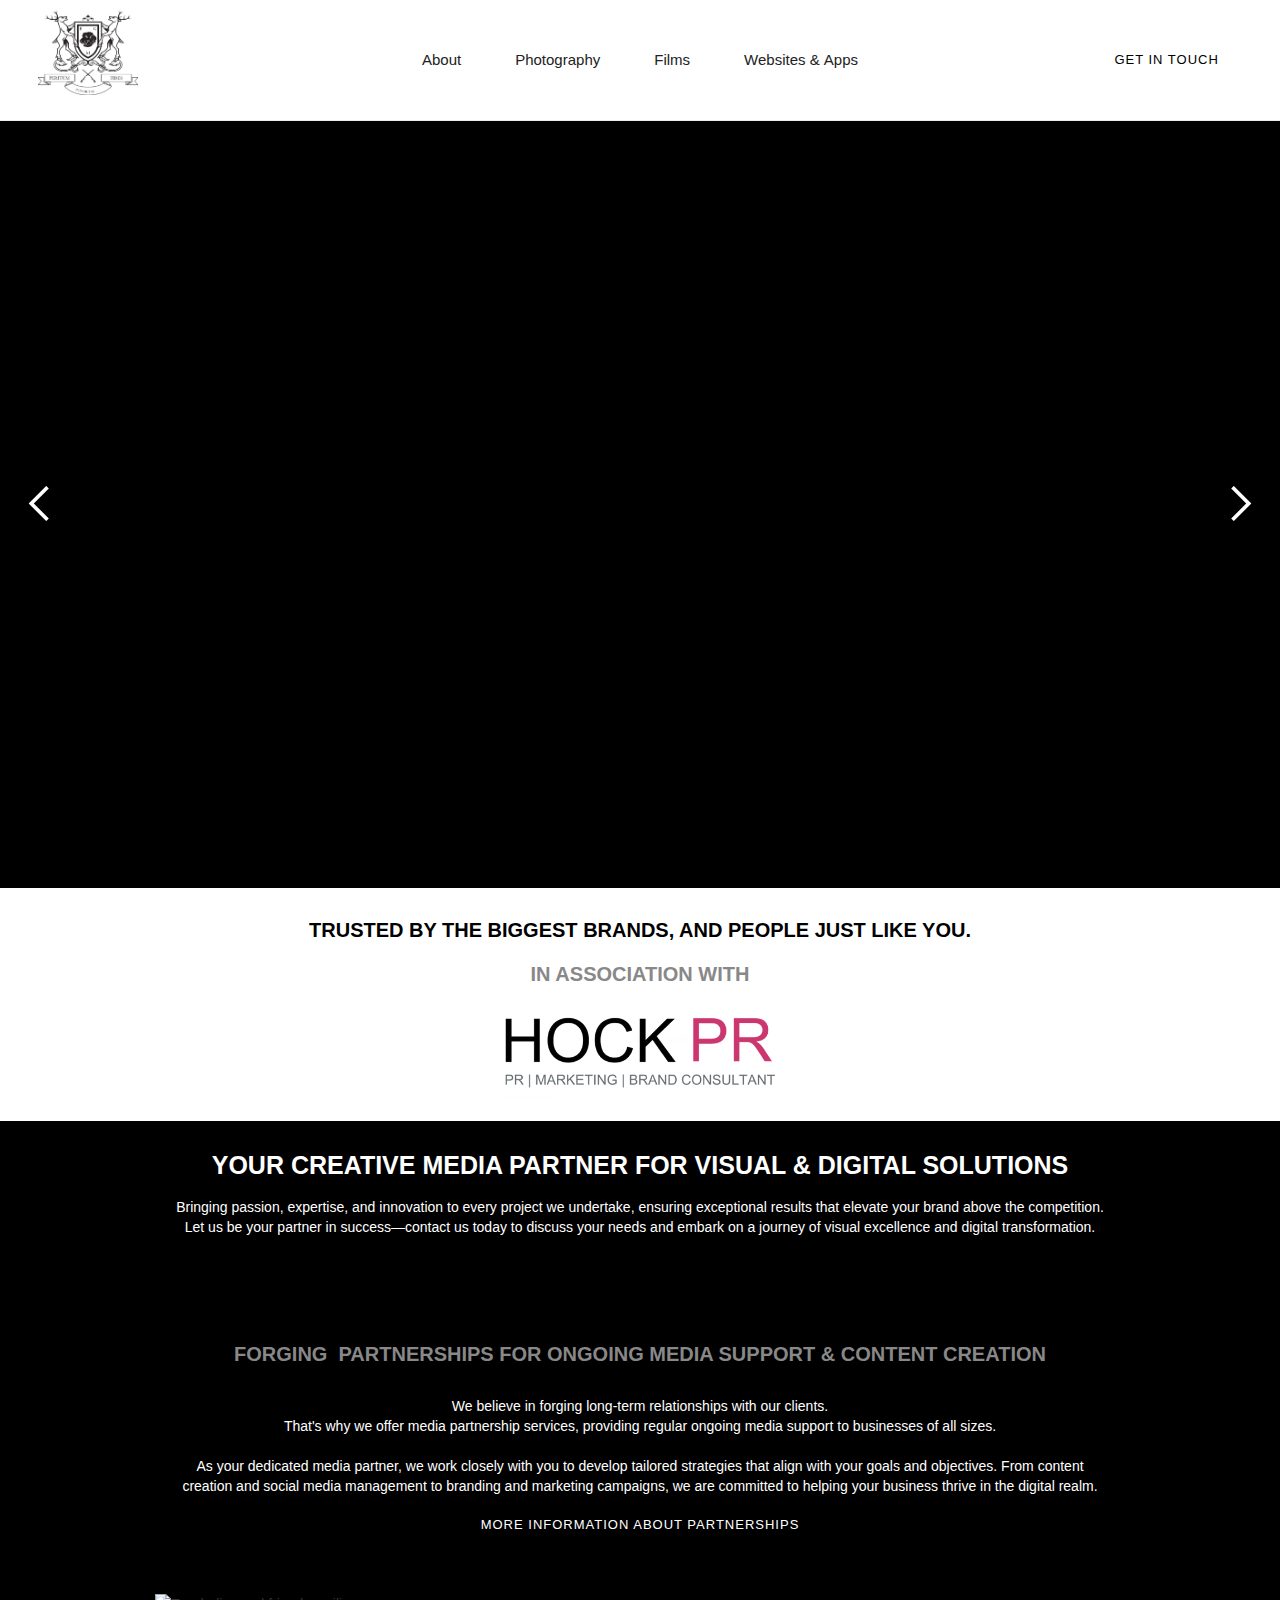
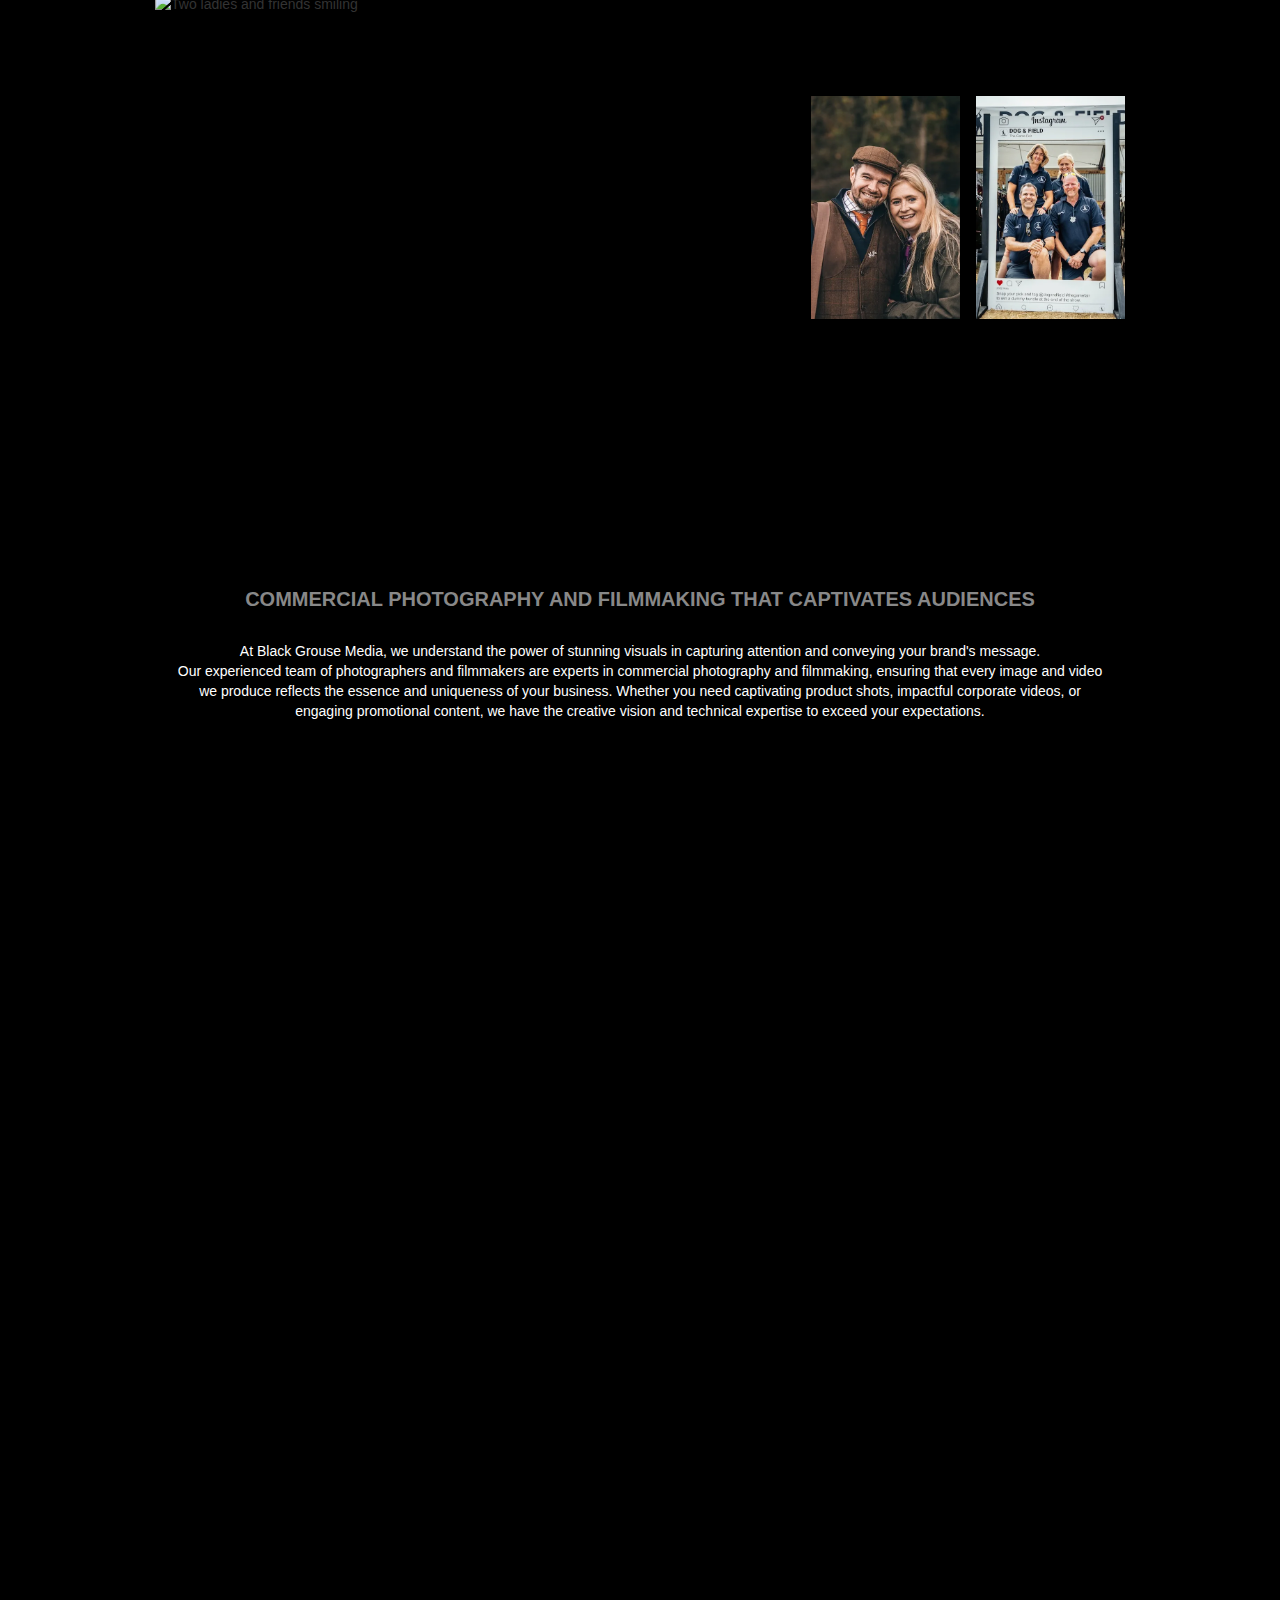
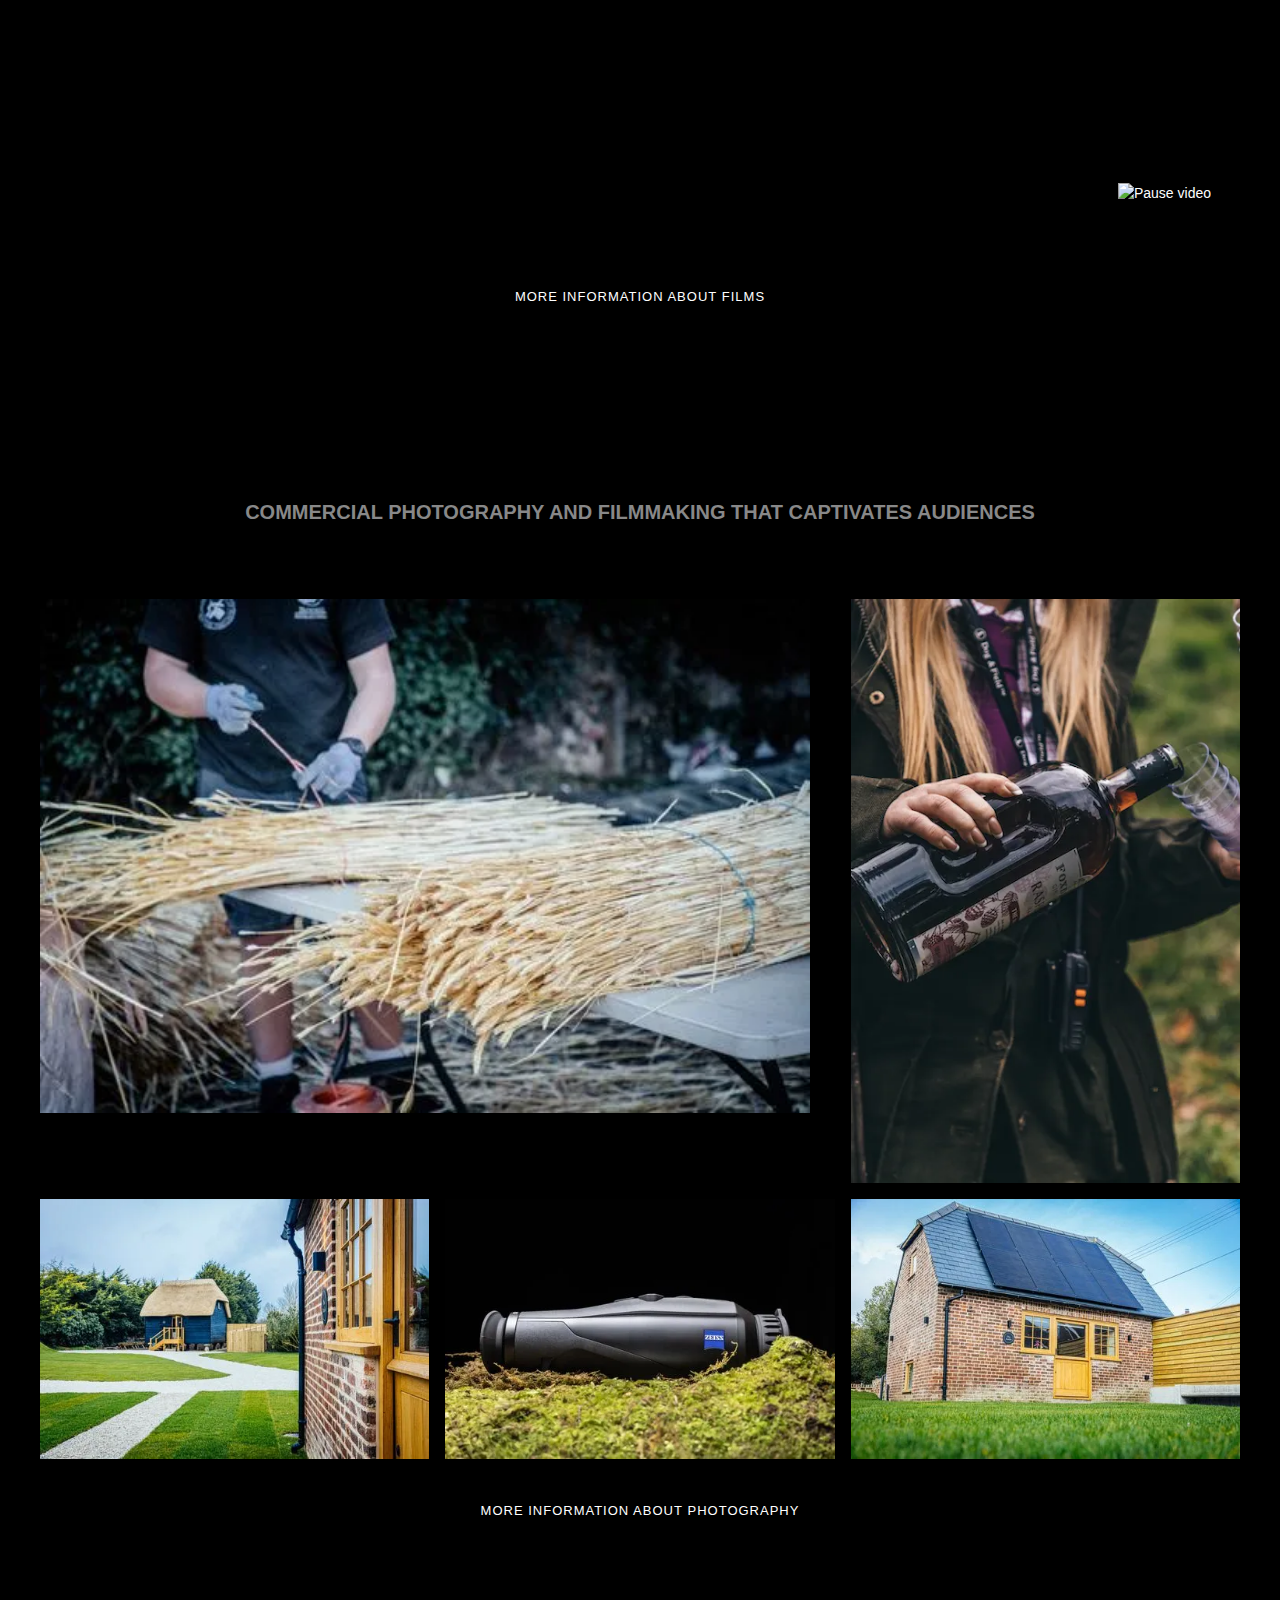
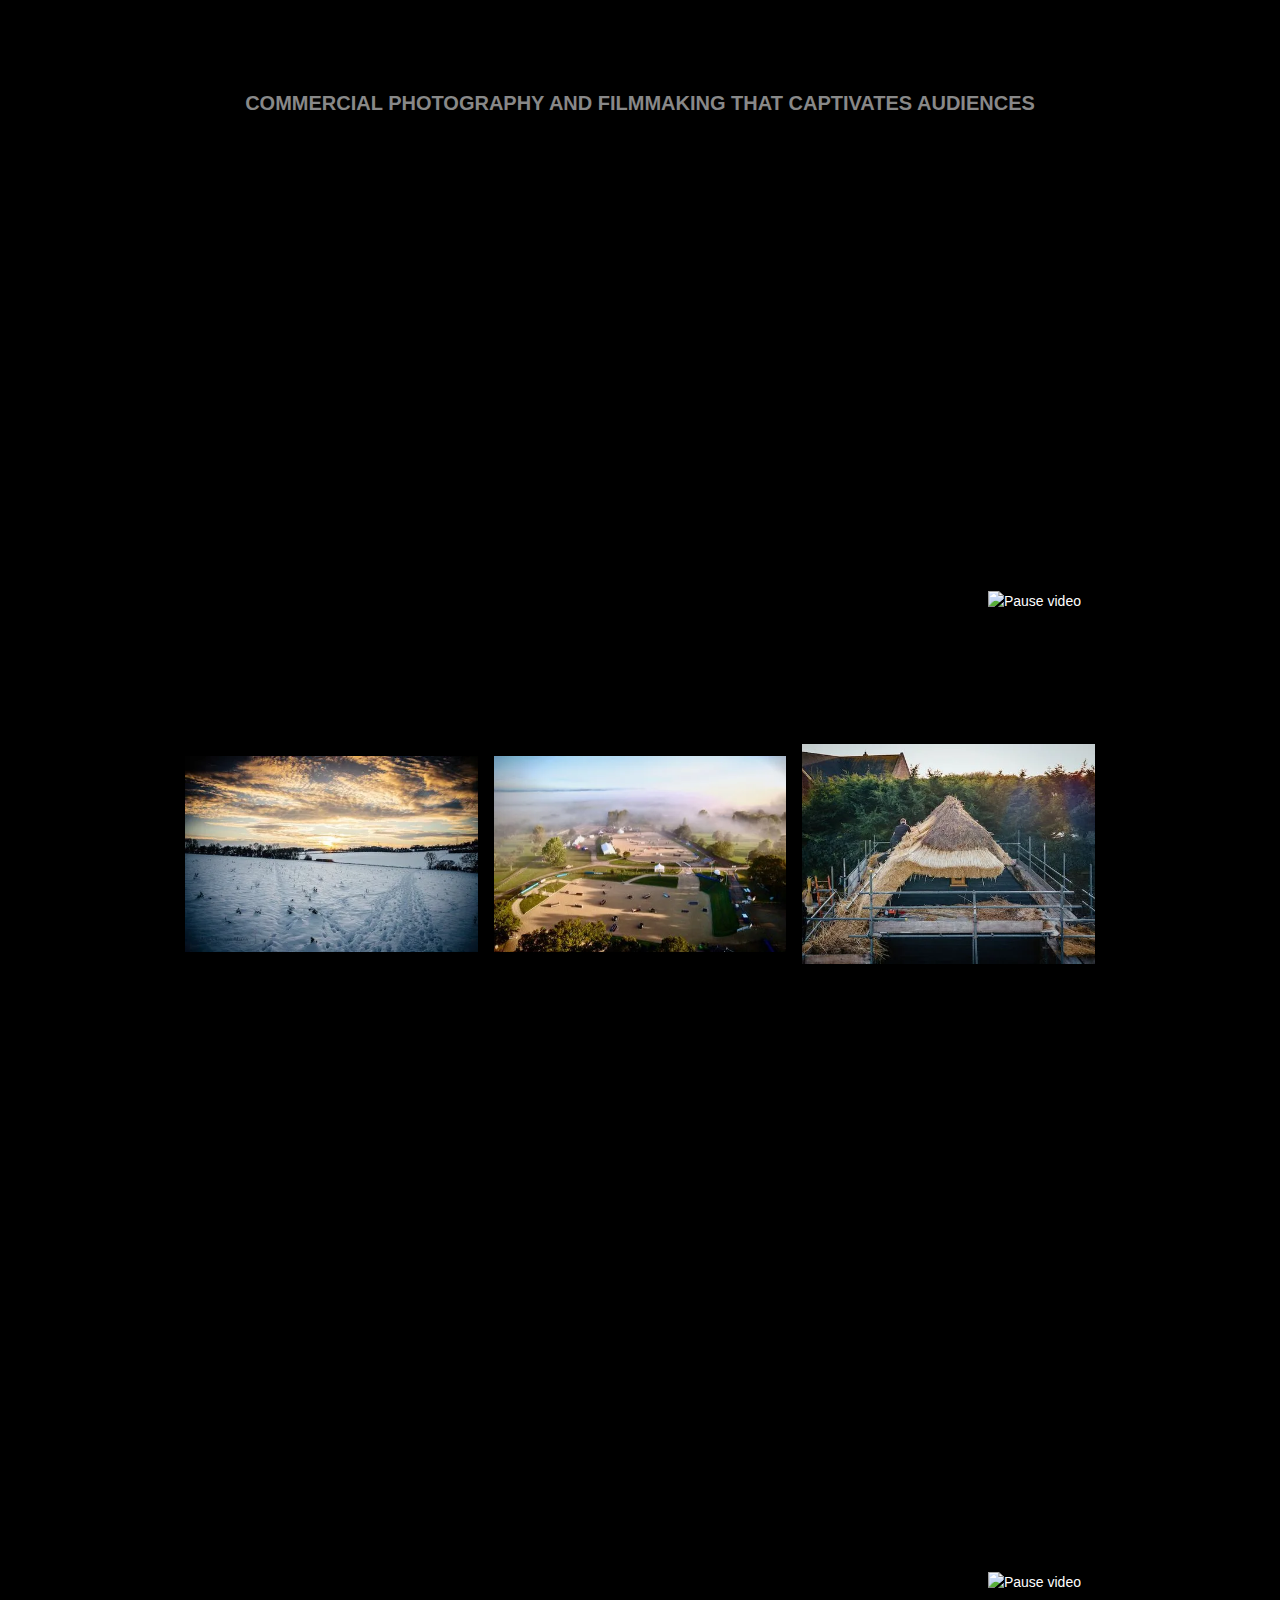
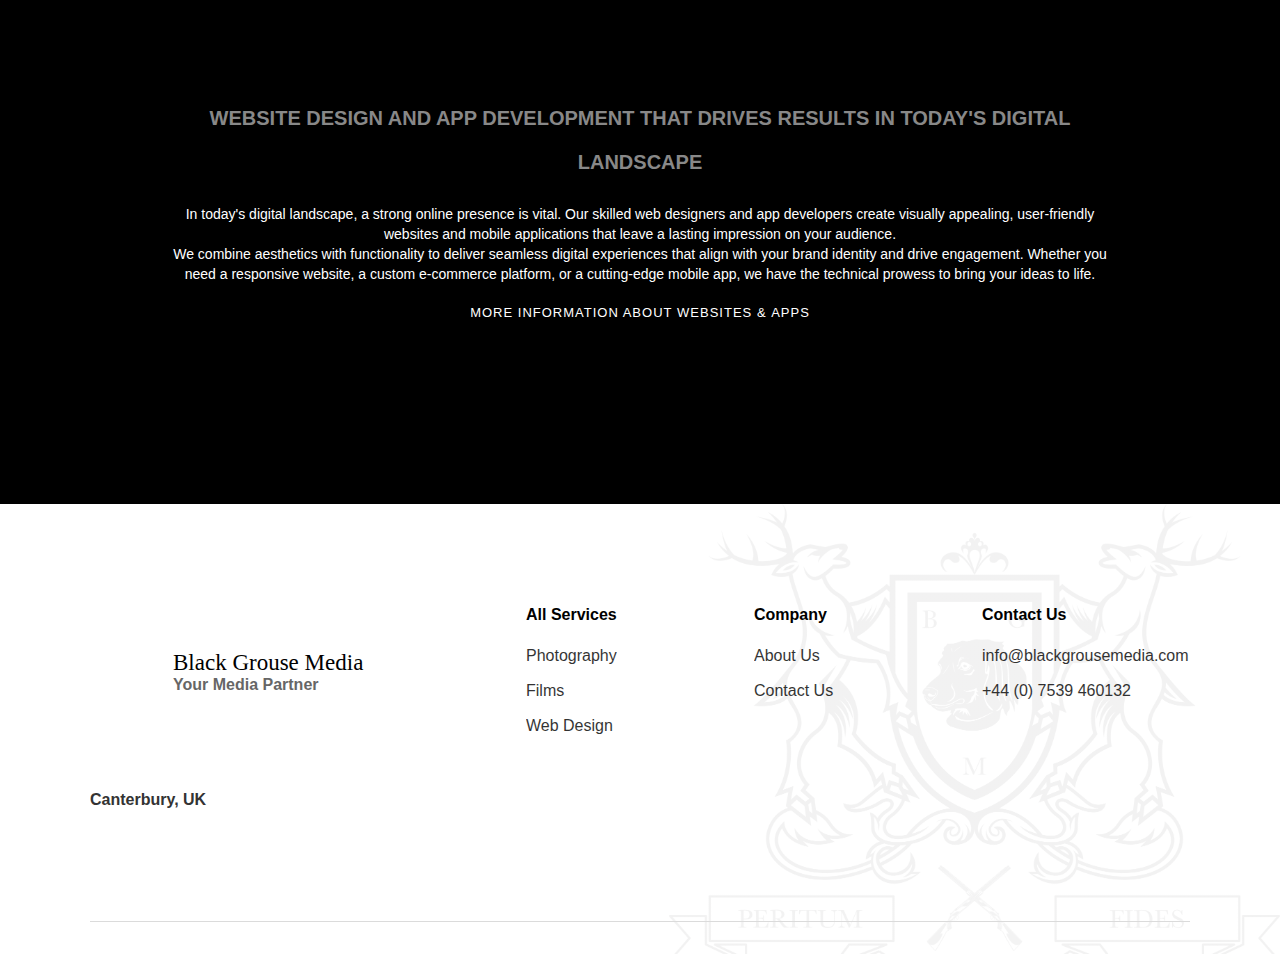
==== index.html @ 60e45dd8 "Add files via upload" ====
<!DOCTYPE html><!--  Last Published: Thu May 11 2023 19:55:16 GMT+0000 (Coordinated Universal Time)  -->
<html data-wf-page="6458ffe09e33659e5f600ff1" data-wf-site="6458ffe09e3365179b600ff0">
<head>
  <meta charset="utf-8">
  <title>Home | Black Grouse Media | Films Photography and Web Design | Kent</title>
  <meta content="Black Grouse Media, based near Canterbury in Kent, offers a wide range of digital solutions including commercial photography, video and film services, website design, app development, and aerial drone imagery services. We cover the whole country, delivering exceptional results to clients nationwide." name="description">
  <meta content="Home | Black Grouse Media | Films Photography and Web Design | Kent" property="og:title">
  <meta content="Black Grouse Media, based near Canterbury in Kent, offers a wide range of digital solutions including commercial photography, video and film services, website design, app development, and aerial drone imagery services. We cover the whole country, delivering exceptional results to clients nationwide." property="og:description">
  <meta content="https://uploads-ssl.webflow.com/6458ffe09e3365179b600ff0/645d419a23b2e666845bae51_BGM%20logo%20Full.png" property="og:image">
  <meta content="Home | Black Grouse Media | Films Photography and Web Design | Kent" property="twitter:title">
  <meta content="Black Grouse Media, based near Canterbury in Kent, offers a wide range of digital solutions including commercial photography, video and film services, website design, app development, and aerial drone imagery services. We cover the whole country, delivering exceptional results to clients nationwide." property="twitter:description">
  <meta content="https://uploads-ssl.webflow.com/6458ffe09e3365179b600ff0/645d419a23b2e666845bae51_BGM%20logo%20Full.png" property="twitter:image">
  <meta property="og:type" content="website">
  <meta content="summary_large_image" name="twitter:card">
  <meta content="width=device-width, initial-scale=1" name="viewport">
  <link href="css/normalize.css" rel="stylesheet" type="text/css">
  <link href="css/components.css" rel="stylesheet" type="text/css">
  <link href="css/bgm-2023.css" rel="stylesheet" type="text/css">
  <link href="https://fonts.googleapis.com" rel="preconnect">
  <link href="https://fonts.gstatic.com" rel="preconnect" crossorigin="anonymous">
  <script src="https://ajax.googleapis.com/ajax/libs/webfont/1.6.26/webfont.js" type="text/javascript"></script>
  <script type="text/javascript">WebFont.load({  google: {    families: ["Montserrat:100,100italic,200,200italic,300,300italic,400,400italic,500,500italic,600,600italic,700,700italic,800,800italic,900,900italic","PT Serif:400,400italic,700,700italic","Lato:100,100italic,300,300italic,400,400italic,700,700italic,900,900italic"]  }});</script>
  <!-- [if lt IE 9]><script src="https://cdnjs.cloudflare.com/ajax/libs/html5shiv/3.7.3/html5shiv.min.js" type="text/javascript"></script><![endif] -->
  <script type="text/javascript">!function(o,c){var n=c.documentElement,t=" w-mod-";n.className+=t+"js",("ontouchstart"in o||o.DocumentTouch&&c instanceof DocumentTouch)&&(n.className+=t+"touch")}(window,document);</script>
  <link href="images/favicon.png" rel="shortcut icon" type="image/x-icon">
  <link href="images/webclip.png" rel="apple-touch-icon">
  <script src="https://www.google.com/recaptcha/api.js" type="text/javascript"></script>
</head>
<body class="black-body">
  <div class="navigation-wrap">
    <div data-collapse="medium" data-animation="default" data-duration="400" data-easing="ease" data-easing2="ease" role="banner" class="navigation w-nav">
      <div class="navigation-container">
        <div class="navigation-left">
          <a href="#" class="brand-2 w-nav-brand"><img src="images/Coat-of-Arms-Black-Flat.webp" loading="lazy" sizes="(max-width: 991px) 100vw, 100px" srcset="images/Coat-of-Arms-Black-Flat-p-500.png 500w, images/Coat-of-Arms-Black-Flat-p-800.png 800w, images/Coat-of-Arms-Black-Flat-p-1080.png 1080w, images/Coat-of-Arms-Black-Flat.webp 1756w" alt="" class="image-32"></a>
        </div>
        <nav role="navigation" class="nav-menu-2 w-nav-menu">
          <a href="about.html" class="navigation-link w-nav-link">About</a>
          <a href="photography.html" class="navigation-link w-nav-link">Photography</a>
          <a href="videography-films.html" class="navigation-link w-nav-link">Films </a>
          <a href="websites-apps.html" class="navigation-link w-nav-link">Websites &amp; Apps</a>
        </nav>
        <div class="navigation-right">
          <a href="https://webflow.grsm.io/flowbase?content=Webflow-Cloneable-Navigation-CLONE" target="_blank" class="button-menu w-button">get in touch</a>
        </div>
      </div>
    </div>
    <div data-collapse="medium" data-animation="default" data-duration="400" data-easing="ease-out" data-easing2="ease-out" role="banner" class="navigation-mob w-nav">
      <div class="navigation-container-mob">
        <a href="#" class="w-nav-brand"><img src="images/BGM-Coat-of-Arms-faded.webp" sizes="(max-width: 991px) 54px, 100vw" srcset="images/BGM-Coat-of-Arms-faded-p-500.png 500w, images/BGM-Coat-of-Arms-faded.webp 1000w" alt="" class="flowbase-logo"></a>
        <nav role="navigation" class="mobile-nav w-nav-menu">
          <a href="index.html" aria-current="page" class="mobile-nav-link w-nav-link w--current">Home</a>
          <a href="about.html" class="mobile-nav-link w-nav-link">About</a>
          <a href="photography.html" class="mobile-nav-link w-nav-link">Photography</a>
          <a href="videography-films.html" class="mobile-nav-link w-nav-link">Films</a>
          <a href="websites-apps.html" class="mobile-nav-link w-nav-link">Websites &amp; Apps</a>
          <a href="contact.html" class="mobile-nav-link w-nav-link">Contact</a>
        </nav>
        <div class="menu-mob w-nav-button">
          <div class="icon-5 w-icon-nav-menu"></div>
        </div>
      </div>
    </div>
  </div>
  <div class="hero-section">
    <div class="wrapper">
      <div data-delay="3500" data-animation="cross" class="slider w-slider" data-autoplay="true" data-easing="ease" data-hide-arrows="false" data-disable-swipe="false" data-autoplay-limit="0" data-nav-spacing="3" data-duration="500" data-infinite="true">
        <div class="w-slider-mask">
          <div data-w-id="728c4050-0d4a-cd3b-4820-51c722d592d0" class="slide-3 hero w-slide">
            <div id="w-node-ad156244-bf9f-3730-b850-473812a4826b-5f600ff1" data-w-id="ad156244-bf9f-3730-b850-473812a4826b" style="opacity:0" class="div-block-5">
              <div class="hero-logo">
                <div id="w-node-e8ea1965-c6ff-d6de-f022-76802e61b56b-5f600ff1" class="title-block">
                  <h1 data-w-id="b6055b31-97b5-501c-6f57-d92e5b601c9d" style="opacity:0" class="welcome-heading">Welcome To</h1>
                </div>
                <div id="w-node-_7bb99c27-e27a-1e3b-8ddb-cadfd8053d88-5f600ff1" data-w-id="7bb99c27-e27a-1e3b-8ddb-cadfd8053d88" class="logo-div"><img class="image-35" src="images/Full-Logo.webp" width="563" alt="The Black Grouse Media Logo
" style="opacity:0" sizes="(max-width: 767px) 80vw, 563px" data-w-id="16a69018-265f-3c28-72c0-81c8119b7b31" id="w-node-_16a69018-265f-3c28-72c0-81c8119b7b31-5f600ff1" loading="lazy" srcset="images/Full-Logo-p-500.png 500w, images/Full-Logo-p-800.png 800w, images/Full-Logo-p-1080.png 1080w, images/Full-Logo.webp 2000w">
                  <div class="html-embed-8 w-embed w-script">
                    <script src="https://apps.elfsight.com/p/platform.js" defer=""></script>
                    <div class="elfsight-app-619f73df-0e38-4b58-9db1-90a08a041818"></div>
                  </div>
                </div>
              </div>
            </div>
            <div></div>
          </div>
          <div data-w-id="307cedf8-f407-e9c2-63e8-d1abd74bb75d" class="slide-2 w-slide">
            <div class="div-block-4">
              <div class="title-div">
                <h1 style="-webkit-transform:translate3d(0, 28px, 0) scale3d(1, 1, 1) rotateX(0) rotateY(0) rotateZ(0) skew(0, 0);-moz-transform:translate3d(0, 28px, 0) scale3d(1, 1, 1) rotateX(0) rotateY(0) rotateZ(0) skew(0, 0);-ms-transform:translate3d(0, 28px, 0) scale3d(1, 1, 1) rotateX(0) rotateY(0) rotateZ(0) skew(0, 0);transform:translate3d(0, 28px, 0) scale3d(1, 1, 1) rotateX(0) rotateY(0) rotateZ(0) skew(0, 0);opacity:0" class="slide-heading">commercial photography</h1>
              </div>
            </div>
          </div>
          <div data-w-id="307cedf8-f407-e9c2-63e8-d1abd74bb75f" class="slide w-slide">
            <div class="div-block-4">
              <div class="title-div">
                <h1 style="-webkit-transform:translate3d(0, 28px, 0) scale3d(1, 1, 1) rotateX(0) rotateY(0) rotateZ(0) skew(0, 0);-moz-transform:translate3d(0, 28px, 0) scale3d(1, 1, 1) rotateX(0) rotateY(0) rotateZ(0) skew(0, 0);-ms-transform:translate3d(0, 28px, 0) scale3d(1, 1, 1) rotateX(0) rotateY(0) rotateZ(0) skew(0, 0);transform:translate3d(0, 28px, 0) scale3d(1, 1, 1) rotateX(0) rotateY(0) rotateZ(0) skew(0, 0);opacity:0" class="slide-heading">canine &amp; fieldsports photography</h1>
              </div>
            </div>
          </div>
          <div data-w-id="307cedf8-f407-e9c2-63e8-d1abd74bb761" class="slide-3 drone w-slide">
            <div class="div-block-4">
              <div class="title-div">
                <h1 style="-webkit-transform:translate3d(0, 28px, 0) scale3d(1, 1, 1) rotateX(0) rotateY(0) rotateZ(0) skew(0, 0);-moz-transform:translate3d(0, 28px, 0) scale3d(1, 1, 1) rotateX(0) rotateY(0) rotateZ(0) skew(0, 0);-ms-transform:translate3d(0, 28px, 0) scale3d(1, 1, 1) rotateX(0) rotateY(0) rotateZ(0) skew(0, 0);transform:translate3d(0, 28px, 0) scale3d(1, 1, 1) rotateX(0) rotateY(0) rotateZ(0) skew(0, 0);opacity:0" class="slide-heading">drone photography &amp; films</h1>
              </div>
            </div>
          </div>
          <div data-w-id="059ec3d5-9dff-cbda-2987-cd07891e158a" class="slide-3 w-slide">
            <div class="div-block-4">
              <div class="title-div">
                <h1 style="-webkit-transform:translate3d(0, 28px, 0) scale3d(1, 1, 1) rotateX(0) rotateY(0) rotateZ(0) skew(0, 0);-moz-transform:translate3d(0, 28px, 0) scale3d(1, 1, 1) rotateX(0) rotateY(0) rotateZ(0) skew(0, 0);-ms-transform:translate3d(0, 28px, 0) scale3d(1, 1, 1) rotateX(0) rotateY(0) rotateZ(0) skew(0, 0);transform:translate3d(0, 28px, 0) scale3d(1, 1, 1) rotateX(0) rotateY(0) rotateZ(0) skew(0, 0);opacity:0" class="slide-heading">websites &amp; app development</h1>
              </div>
            </div>
          </div>
        </div>
        <div class="left-arrow w-slider-arrow-left">
          <div class="slider-arrow w-icon-slider-left"></div>
        </div>
        <div class="right-arrow w-slider-arrow-right">
          <div class="slider-arrow w-icon-slider-right"></div>
        </div>
        <div class="slide-nav w-slider-nav w-shadow w-round"></div>
      </div>
    </div>
  </div>
  <div class="page-padding centre-weighted">
    <div class="div-block-79">
      <div class="div-block-78">
        <h1 class="heading small">Trusted by the biggest brands, and people just like you.</h1>
        <h1 class="smaller-heading">In association with </h1>
        <a href="https://hockpr.co.uk" class="w-inline-block"><img src="images/Hock-PR-Logo-NEW.webp" loading="lazy" width="279" sizes="(max-width: 479px) 72vw, 279px" srcset="images/Hock-PR-Logo-NEW-p-500.png 500w, images/Hock-PR-Logo-NEW.webp 640w" alt="Hock PR Logo"></a>
      </div>
      <div class="html-embed-6 w-embed w-script">
        <script src="https://apps.elfsight.com/p/platform.js" defer=""></script>
        <div class="elfsight-app-31f80279-b030-41af-a21e-d2853046b0a1"></div>
      </div>
    </div>
  </div>
  <section class="wf-section">
    <div class="w-container">
      <h1 class="white-heading smaller">your creative media partner for visual &amp; digital solutions</h1>
      <p class="paragraph-white">Bringing passion, expertise, and innovation to every project we undertake, ensuring exceptional results that elevate your brand above the competition. Let us be your partner in success—contact us today to discuss your needs and embark on a journey of visual excellence and digital transformation.</p>
    </div>
  </section>
  <div class="black-section wf-section">
    <div class="container w-container">
      <h1 data-w-id="13c84b6f-b72a-88b8-28ef-a97ff4289c12" style="opacity:0" class="white-heading">MEDIA PARTNERSHIPS</h1>
      <h1 class="smaller-heading">FORGING  PARTNERSHIPS FOR ONGOING MEDIA SUPPORT &amp; CONTENT CREATION</h1>
      <p class="paragraph-white centred"><br>We believe in forging long-term relationships with our clients. <br>That&#x27;s why we offer media partnership services, providing regular ongoing media support to businesses of all sizes. <br><br>As your dedicated media partner, we work closely with you to develop tailored strategies that align with your goals and objectives. From content creation and social media management to branding and marketing campaigns, we are committed to helping your business thrive in the digital realm.</p>
      <a href="https://webflow.grsm.io/flowbase?content=Webflow-Cloneable-Navigation-CLONE" target="_blank" class="button-menu standard w-button">MORE INFORMATION ABOUT PARTNERSHIPS</a>
      <div class="row grid">
        <div id="w-node-d205a2bb-e078-08d5-7b3d-f193bc730fcb-5f600ff1" class="div-block-6"></div><img src="images/BGM_4371.webp" width="640" height="427" alt="Two ladies and friends smiling" class="lightbox-image"><img src="images/ParkFarm-20221119190.webp" width="640" height="427" alt="Two friends smiling" class="lightbox-image"><img src="images/BGM_8703.webp" width="625" height="427" alt="The Black Grouse Media team at the Game Fair
" class="lightbox-image">
        <div id="w-node-d205a2bb-e078-08d5-7b3d-f193bc730fd5-5f600ff1" class="col lg-8 md-4"></div>
      </div>
    </div>
  </div>
  <div class="black-section wf-section">
    <div class="w-container">
      <h1 data-w-id="51e35918-3e49-a82e-e39a-05a324dc0783" style="opacity:0" class="white-heading">professional commercial film production in kent</h1>
      <h1 class="smaller-heading">Commercial Photography and Filmmaking that Captivates Audiences </h1>
      <p class="paragraph-white centred"><br>At Black Grouse Media, we understand the power of stunning visuals in capturing attention and conveying your brand&#x27;s message. <br>Our experienced team of photographers and filmmakers are experts in commercial photography and filmmaking, ensuring that every image and video we produce reflects the essence and uniqueness of your business. Whether you need captivating product shots, impactful corporate videos, or engaging promotional content, we have the creative vision and technical expertise to exceed your expectations.</p>
      <div style="padding-top:56.17021276595745%" class="video-2 w-video w-embed"><iframe class="embedly-embed" src="https://cdn.embedly.com/widgets/media.html?src=https%3A%2F%2Fwww.youtube.com%2Fembed%2FcoQVNJrBofY&display_name=YouTube&url=https%3A%2F%2Fwww.youtube.com%2Fwatch%3Fv%3DcoQVNJrBofY&image=http%3A%2F%2Fi.ytimg.com%2Fvi%2FcoQVNJrBofY%2Fhqdefault.jpg&key=96f1f04c5f4143bcb0f2e68c87d65feb&type=text%2Fhtml&schema=youtube" scrolling="no" title="YouTube embed" frameborder="0" allow="autoplay; fullscreen" allowfullscreen="true"></iframe></div>
    </div>
    <div class="gallery-section hidden">
      <div class="video-block">
        <div class="w-container">
          <div style="padding-top:56.17021276595745%" class="video w-video w-embed"><iframe class="embedly-embed" src="https://cdn.embedly.com/widgets/media.html?src=https%3A%2F%2Fwww.youtube.com%2Fembed%2FcoQVNJrBofY%3Ffeature%3Doembed&display_name=YouTube&url=https%3A%2F%2Fwww.youtube.com%2Fwatch%3Fv%3DcoQVNJrBofY&image=https%3A%2F%2Fi.ytimg.com%2Fvi%2FcoQVNJrBofY%2Fhqdefault.jpg&key=96f1f04c5f4143bcb0f2e68c87d65feb&type=text%2Fhtml&schema=youtube" scrolling="no" allowfullscreen="" title="BGM Showreel 2022"></iframe></div>
        </div>
      </div>
      <div class="wrapper-2 hidden">
        <div class="background-video-div">
          <div data-poster-url="https://uploads-ssl.webflow.com/6458ffe09e3365179b600ff0/645914ad4501f6fe61655895_BGM BGH-poster-00001.jpg" data-video-urls="https://uploads-ssl.webflow.com/6458ffe09e3365179b600ff0/645914ad4501f6fe61655895_BGM BGH-transcode.mp4,https://uploads-ssl.webflow.com/6458ffe09e3365179b600ff0/645914ad4501f6fe61655895_BGM BGH-transcode.webm" data-autoplay="true" data-loop="true" data-wf-ignore="true" class="background-video-2 w-background-video w-background-video-atom"><video id="a8f9cfa0-3b19-9274-c530-11608edae56f-video" autoplay="" loop="" style="background-image:url(&quot;https://uploads-ssl.webflow.com/6458ffe09e3365179b600ff0/645914ad4501f6fe61655895_BGM BGH-poster-00001.jpg&quot;)" muted="" playsinline="" data-wf-ignore="true" data-object-fit="cover">
              <source src="https://uploads-ssl.webflow.com/6458ffe09e3365179b600ff0/645914ad4501f6fe61655895_BGM BGH-transcode.mp4" data-wf-ignore="true">
              <source src="https://uploads-ssl.webflow.com/6458ffe09e3365179b600ff0/645914ad4501f6fe61655895_BGM BGH-transcode.webm" data-wf-ignore="true">
            </video><noscript>
              <style>
  [data-wf-bgvideo-fallback-img] {
    display: none;
  }
  @media (prefers-reduced-motion: reduce) {
    [data-wf-bgvideo-fallback-img] {
      position: absolute;
      z-index: -100;
      display: inline-block;
      height: 100%;
      width: 100%;
      object-fit: cover;
    }
  }</style><img data-wf-bgvideo-fallback-img="true" src="documents/BGM-BGH.mp4" alt="">
            </noscript>
            <div aria-live="polite"><button type="button" data-w-bg-video-control="true" aria-controls="a8f9cfa0-3b19-9274-c530-11608edae56f-video" class="w-backgroundvideo-backgroundvideoplaypausebutton w-background-video--control"><span><img src="https://uploads-ssl.webflow.com/6022af993a6b2191db3ed10c/628299f8aa233b83918e24fd_Pause.svg" loading="lazy" alt="Pause video"></span><span hidden=""><img loading="lazy" alt="Play video" src="https://uploads-ssl.webflow.com/6022af993a6b2191db3ed10c/628298b20ae0236682d4b87f_Play-24.svg"></span></button></div>
          </div>
        </div>
      </div>
      <a href="videography-films.html" target="_blank" class="button-menu standard w-button">MORE INFORMATION ABOUT FILMS</a>
    </div>
  </div>
  <div class="films-section wf-section"></div>
  <div class="black-section wf-section">
    <div class="w-container">
      <h1 data-w-id="de19feca-e94a-714b-2591-3c443904a1bd" style="opacity:0" class="white-heading">professional commercial photography in kent</h1>
      <h1 class="smaller-heading">Commercial Photography and Filmmaking that Captivates Audiences </h1>
    </div>
  </div>
  <div class="black-section wf-section">
    <div class="gallery-section padding">
      <div class="wrapper-2"></div>
      <div class="wrapper-2">
        <div class="row fle">
          <div id="w-node-eec4dce7-34e7-2bd4-ff72-b91f205bdf58-5f600ff1" class="lightbox-image"><img src="images/_36A7973-min.webp" width="770" sizes="(max-width: 479px) 77vw, (max-width: 767px) 27vw, (max-width: 991px) 29vw, 31vw" srcset="images/_36A7973-min-p-500.jpg 500w, images/_36A7973-min-p-800.jpg 800w, images/_36A7973-min-p-1080.jpg 1080w, images/_36A7973-min-p-1600.jpg 1600w, images/_36A7973-min.webp 2000w" alt="A thatcher tying crop together ready to thatch a roof
" class="image-36"></div><img src="images/ParkFarm-2022111986.webp" width="625" alt="A lady pouring a glass of foxdenton gin at a game shoot featuring a dog and field lanyard in the background
" class="lightbox-image"><img src="images/_36A6496-min.webp" width="625" sizes="(max-width: 479px) 77vw, (max-width: 767px) 27vw, (max-width: 991px) 29vw, 31vw" srcset="images/_36A6496-min-p-500.jpg 500w, images/_36A6496-min-p-800.jpg 800w, images/_36A6496-min-p-1080.jpg 1080w, images/_36A6496-min-p-1600.jpg 1600w, images/_36A6496-min.webp 2000w" alt="A side view of parsonage barns" class="lightbox-image"><img src="images/_36A7151-min.webp" width="625" sizes="(max-width: 479px) 77vw, (max-width: 767px) 27vw, (max-width: 991px) 29vw, 31vw" srcset="images/_36A7151-min-p-500.jpg 500w, images/_36A7151-min-p-800.jpg 800w, images/_36A7151-min-p-1080.jpg 1080w, images/_36A7151-min-p-1600.jpg 1600w, images/_36A7151-min.webp 2000w" alt="A Zeiss Thermal imager against a black background on moss" class="lightbox-image"><img src="images/_36A6408-min.webp" width="625" sizes="(max-width: 479px) 77vw, (max-width: 767px) 27vw, (max-width: 991px) 29vw, 31vw" srcset="images/_36A6408-min-p-500.jpg 500w, images/_36A6408-min-p-800.jpg 800w, images/_36A6408-min-p-1080.jpg 1080w, images/_36A6408-min-p-1600.jpg 1600w, images/_36A6408-min.webp 2000w" alt="A converted barn with blue sky and green grass" class="lightbox-image">
        </div>
      </div>
      <a href="photography.html" target="_blank" class="button-menu standard w-button">MORE INFORMATION ABOUT PHOTOGRAPHY</a>
    </div>
    <h1 data-w-id="28eff8eb-ba63-4b89-32b7-cb19e147d95c" style="opacity:0" class="white-heading">professional drone photography &amp; films</h1>
    <h1 class="smaller-heading">Commercial Photography and Filmmaking that Captivates Audiences </h1>
    <div class="gallery-section">
      <div class="w-container">
        <div class="wrapper-2"></div>
        <div class="wrapper-2">
          <div class="row flex">
            <div id="w-node-_40963772-4704-fa32-4a85-2d219cb12242-5f600ff1" class="div-block-6">
              <div data-poster-url="videos/Drone-poster-00001.jpg" data-video-urls="videos/Drone-transcode.mp4,videos/Drone-transcode.webm" data-autoplay="true" data-loop="true" data-wf-ignore="true" class="hidden w-background-video w-background-video-atom"><video id="02388f8d-b64d-f64c-41a4-86b26c6d1f12-video" autoplay="" loop="" style="background-image:url(&quot;videos/Drone-poster-00001.jpg&quot;)" muted="" playsinline="" data-wf-ignore="true" data-object-fit="cover">
                  <source src="videos/Drone-transcode.mp4" data-wf-ignore="true">
                  <source src="videos/Drone-transcode.webm" data-wf-ignore="true">
                </video><noscript>
                  <style>
  [data-wf-bgvideo-fallback-img] {
    display: none;
  }
  @media (prefers-reduced-motion: reduce) {
    [data-wf-bgvideo-fallback-img] {
      position: absolute;
      z-index: -100;
      display: inline-block;
      height: 100%;
      width: 100%;
      object-fit: cover;
    }
  }</style><img data-wf-bgvideo-fallback-img="true" src="documents/Drone.mp4" alt="">
                </noscript>
                <div aria-live="polite"><button type="button" data-w-bg-video-control="true" aria-controls="02388f8d-b64d-f64c-41a4-86b26c6d1f12-video" class="w-backgroundvideo-backgroundvideoplaypausebutton w-background-video--control"><span><img src="https://uploads-ssl.webflow.com/6022af993a6b2191db3ed10c/628299f8aa233b83918e24fd_Pause.svg" loading="lazy" alt="Pause video"></span><span hidden=""><img loading="lazy" alt="Play video" src="https://uploads-ssl.webflow.com/6022af993a6b2191db3ed10c/628298b20ae0236682d4b87f_Play-24.svg"></span></button></div>
              </div>
            </div><img src="images/_36A3429.webp" width="640" height="427" sizes="(max-width: 479px) 77vw, (max-width: 767px) 83vw, (max-width: 991px) 618px, 292.6640625px" srcset="images/_36A3429-p-500.jpeg 500w, images/_36A3429.webp 640w" alt="A drone shot of a snowy field with an orange sunset
" class="lightbox-image"><img src="images/IMG_0147.webp" width="640" height="427" sizes="(max-width: 479px) 77vw, (max-width: 767px) 83vw, (max-width: 991px) 618px, 292.671875px" srcset="images/IMG_0147-p-500.jpeg 500w, images/IMG_0147.webp 640w" alt="a drone shot over an equestrian arena early in the morning - featuring hickstead showground" class="lightbox-image"><img src="images/DJI_0019.webp" width="625" height="427" sizes="(max-width: 479px) 77vw, (max-width: 767px) 83vw, (max-width: 991px) 618px, 292.6640625px" srcset="images/DJI_0019-p-500.jpeg 500w, images/DJI_0019.webp 640w" alt="A drone shot of a roof being thatched" class="lightbox-image">
            <div id="w-node-_1755ad9c-6345-2352-2129-0fb391bce636-5f600ff1" class="col lg-8 md-4"></div>
          </div>
        </div>
      </div>
    </div>
  </div>
  <div class="black-section wf-section">
    <div class="w-container">
      <div class="gallery-section hidden">
        <div class="wrapper-2"></div>
        <div class="wrapper-2">
          <div class="row">
            <div id="w-node-f0b06e15-3518-46b7-3141-c16b0b4722db-5f600ff1" class="div-block-6">
              <div data-poster-url="https://uploads-ssl.webflow.com/6458ffe09e3365179b600ff0/645ce806454115919076ee15_D&amp;F App Promo-poster-00001.jpg" data-video-urls="https://uploads-ssl.webflow.com/6458ffe09e3365179b600ff0/645ce806454115919076ee15_D&amp;F App Promo-transcode.mp4,https://uploads-ssl.webflow.com/6458ffe09e3365179b600ff0/645ce806454115919076ee15_D&amp;F App Promo-transcode.webm" data-autoplay="true" data-loop="true" data-wf-ignore="true" class="background-video-3 w-background-video w-background-video-atom"><video id="f0b06e15-3518-46b7-3141-c16b0b4722dc-video" autoplay="" loop="" style="background-image:url(&quot;https://uploads-ssl.webflow.com/6458ffe09e3365179b600ff0/645ce806454115919076ee15_D&amp;F App Promo-poster-00001.jpg&quot;)" muted="" playsinline="" data-wf-ignore="true" data-object-fit="cover">
                  <source src="https://uploads-ssl.webflow.com/6458ffe09e3365179b600ff0/645ce806454115919076ee15_D&amp;F App Promo-transcode.mp4" data-wf-ignore="true">
                  <source src="https://uploads-ssl.webflow.com/6458ffe09e3365179b600ff0/645ce806454115919076ee15_D&amp;F App Promo-transcode.webm" data-wf-ignore="true">
                </video><noscript>
                  <style>
  [data-wf-bgvideo-fallback-img] {
    display: none;
  }
  @media (prefers-reduced-motion: reduce) {
    [data-wf-bgvideo-fallback-img] {
      position: absolute;
      z-index: -100;
      display: inline-block;
      height: 100%;
      width: 100%;
      object-fit: cover;
    }
  }</style><img data-wf-bgvideo-fallback-img="true" src="documents/DF-App-Promo.mp4" alt="">
                </noscript>
                <div aria-live="polite"><button type="button" data-w-bg-video-control="true" aria-controls="f0b06e15-3518-46b7-3141-c16b0b4722dc-video" class="w-backgroundvideo-backgroundvideoplaypausebutton w-background-video--control"><span><img src="https://uploads-ssl.webflow.com/6022af993a6b2191db3ed10c/628299f8aa233b83918e24fd_Pause.svg" loading="lazy" alt="Pause video"></span><span hidden=""><img loading="lazy" alt="Play video" src="https://uploads-ssl.webflow.com/6022af993a6b2191db3ed10c/628298b20ae0236682d4b87f_Play-24.svg"></span></button></div>
              </div>
            </div>
            <div id="w-node-f0b06e15-3518-46b7-3141-c16b0b4722e5-5f600ff1" class="col lg-8 md-4"></div>
          </div>
        </div>
      </div>
      <h1 data-w-id="78cbd3cd-8bdb-690c-7aaf-2a96082cd402" style="opacity:0" class="white-heading">Website &amp; app development</h1>
      <h1 class="smaller-heading">Website Design and App Development that Drives Results in today&#x27;s digital landscape</h1>
      <p class="paragraph-white centred"><br>In today&#x27;s digital landscape, a strong online presence is vital. Our skilled web designers and app developers create visually appealing, user-friendly websites and mobile applications that leave a lasting impression on your audience. <br>We combine aesthetics with functionality to deliver seamless digital experiences that align with your brand identity and drive engagement. Whether you need a responsive website, a custom e-commerce platform, or a cutting-edge mobile app, we have the technical prowess to bring your ideas to life.</p>
      <a href="https://webflow.grsm.io/flowbase?content=Webflow-Cloneable-Navigation-CLONE" target="_blank" class="button-menu standard w-button">MORE INFORMATION ABOUT WEBSITES &amp; APPS</a>
      <div class="web-gallery-wrap"><img src="images/MBD-mockup.webp" loading="lazy" sizes="100vw" srcset="images/MBD-mockup-p-500.png 500w, images/MBD-mockup-p-800.png 800w, images/MBD-mockup-p-1080.png 1080w, images/MBD-mockup-p-1600.png 1600w, images/MBD-mockup.webp 2000w" alt="A mockup of a computer and phone and tablet with a website showing maddiburchelldressage.com"><img src="images/Fastnet-mockup.webp" loading="lazy" sizes="100vw" srcset="images/Fastnet-mockup-p-500.png 500w, images/Fastnet-mockup-p-800.png 800w, images/Fastnet-mockup-p-1080.png 1080w, images/Fastnet-mockup-p-1600.png 1600w, images/Fastnet-mockup.webp 2000w" alt="a mockup of several devices including an imac, phone and tablet with a website visible"><img src="images/liftingworx-mockup.webp" loading="lazy" sizes="100vw" srcset="images/liftingworx-mockup-p-500.png 500w, images/liftingworx-mockup-p-800.png 800w, images/liftingworx-mockup-p-1080.png 1080w, images/liftingworx-mockup-p-1600.png 1600w, images/liftingworx-mockup.webp 2000w" alt="a mockup of several devices including an imac, phone and tablet with a website visible
"><img src="images/TDC-mockup.webp" loading="lazy" sizes="100vw" srcset="images/TDC-mockup-p-500.png 500w, images/TDC-mockup-p-800.png 800w, images/TDC-mockup-p-1080.png 1080w, images/TDC-mockup-p-1600.png 1600w, images/TDC-mockup.webp 2000w" alt="a mockup of several devices including an imac, phone and tablet with a website visible"></div>
    </div>
  </div>
  <section class="section-2 wf-section">
    <div class="w-container">
      <div class="html-embed-7 w-embed w-script">
        <script src="https://apps.elfsight.com/p/platform.js" defer=""></script>
        <div class="elfsight-app-f6f9f896-205c-462d-86ce-63739d2ecb10"></div>
      </div>
    </div>
  </section>
  <div class="footer-section-01 wf-section">
    <div class="footer-01-div">
      <div class="grid-sec-1">
        <a href="#" class="brand-link in-footer w-nav-brand"><img src="images/2023-Logo-Circle-.webp" loading="lazy" width="67" sizes="67px" srcset="images/2023-Logo-Circle--p-500.png 500w, images/2023-Logo-Circle--p-800.png 800w, images/2023-Logo-Circle--p-1080.png 1080w, images/2023-Logo-Circle--p-1600.png 1600w, images/2023-Logo-Circle-.webp 1838w" alt="" class="globe">
          <div id="w-node-_000f8272-23f3-c679-1ccf-6b748c46bfdd-8c46bfd8" class="div-block-7">
            <div class="logo-txt">Black Grouse Media<span class="blue"></span></div>
            <p class="paragraph">Your Media Partner</p>
          </div>
        </a>
        <div class="location-wrap">
          <p class="location-title">Canterbury, UK</p>
        </div>
      </div>
      <div class="grid-sec-2">
        <div class="services-wrap-footer">
          <p class="section-title footer">All Services</p>
          <a href="photography.html" class="footer-link">Photography</a>
          <a href="videography-films.html" class="footer-link">Films</a>
          <a href="websites-apps.html" class="footer-link">Web Design</a>
        </div>
      </div>
      <div class="grid-sec-2">
        <div class="services-wrap-footer">
          <p class="section-title footer">Company</p>
          <a href="about.html" class="footer-link">About Us</a>
          <a href="contact.html" class="footer-link">Contact Us</a>
        </div>
      </div>
      <div class="grid-sec-2">
        <div class="services-wrap-footer">
          <p class="section-title footer">Contact Us</p>
          <a href="http://vezadigital.com/webflow-form" class="footer-link">info@blackgrousemedia.com</a>
          <a href="http://vezadigital.com/webflow-form" class="footer-link">+44 (0) 7539 460132</a>
        </div>
      </div>
    </div>
    <div class="footer-01-bottom">
      <p class="legal-info">© Copyright Black Grouse Media 2023. All Rights Reserved</p>
      <div class="footer-spacer"></div>
      <div class="socials-in-footer"></div>
      <div class="w-embed w-script">
        <script src="https://apps.elfsight.com/p/platform.js" defer=""></script>
        <div class="elfsight-app-619f73df-0e38-4b58-9db1-90a08a041818"></div>
      </div>
    </div>
  </div>
  <script src="https://d3e54v103j8qbb.cloudfront.net/js/jquery-3.5.1.min.dc5e7f18c8.js?site=6458ffe09e3365179b600ff0" type="text/javascript" integrity="sha256-9/aliU8dGd2tb6OSsuzixeV4y/faTqgFtohetphbbj0=" crossorigin="anonymous"></script>
  <script src="js/bgm-2023.js" type="text/javascript"></script>
</body>
</html>
---- css/components.css ----
@font-face {
  font-family: 'webflow-icons';
  src: url("[data-uri]") format('truetype');
  font-weight: normal;
  font-style: normal;
}
[class^="w-icon-"],
[class*=" w-icon-"] {
  /* use !important to prevent issues with browser extensions that change fonts */
  font-family: 'webflow-icons' !important;
  speak: none;
  font-style: normal;
  font-weight: normal;
  font-variant: normal;
  text-transform: none;
  line-height: 1;
  /* Better Font Rendering =========== */
  -webkit-font-smoothing: antialiased;
  -moz-osx-font-smoothing: grayscale;
}
.w-icon-slider-right:before {
  content: "\e600";
}
.w-icon-slider-left:before {
  content: "\e601";
}
.w-icon-nav-menu:before {
  content: "\e602";
}
.w-icon-arrow-down:before,
.w-icon-dropdown-toggle:before {
  content: "\e603";
}
.w-icon-file-upload-remove:before {
  content: "\e900";
}
.w-icon-file-upload-icon:before {
  content: "\e903";
}
* {
  -webkit-box-sizing: border-box;
  -moz-box-sizing: border-box;
  box-sizing: border-box;
}
html {
  height: 100%;
}
body {
  margin: 0;
  min-height: 100%;
  background-color: #fff;
  font-family: Arial, sans-serif;
  font-size: 14px;
  line-height: 20px;
  color: #333;
}
img {
  max-width: 100%;
  vertical-align: middle;
  display: inline-block;
}
html.w-mod-touch * {
  background-attachment: scroll !important;
}
.w-block {
  display: block;
}
.w-inline-block {
  max-width: 100%;
  display: inline-block;
}
.w-clearfix:before,
.w-clearfix:after {
  content: " ";
  display: table;
  grid-column-start: 1;
  grid-row-start: 1;
  grid-column-end: 2;
  grid-row-end: 2;
}
.w-clearfix:after {
  clear: both;
}
.w-hidden {
  display: none;
}
.w-button {
  display: inline-block;
  padding: 9px 15px;
  background-color: #3898EC;
  color: white;
  border: 0;
  line-height: inherit;
  text-decoration: none;
  cursor: pointer;
  border-radius: 0;
}
input.w-button {
  -webkit-appearance: button;
}
html[data-w-dynpage] [data-w-cloak] {
  color: transparent !important;
}
.w-webflow-badge,
.w-webflow-badge * {
  position: static;
  left: auto;
  top: auto;
  right: auto;
  bottom: auto;
  z-index: auto;
  display: block;
  visibility: visible;
  overflow: visible;
  overflow-x: visible;
  overflow-y: visible;
  box-sizing: border-box;
  width: auto;
  height: auto;
  max-height: none;
  max-width: none;
  min-height: 0;
  min-width: 0;
  margin: 0;
  padding: 0;
  float: none;
  clear: none;
  border: 0 none transparent;
  border-radius: 0;
  background: none;
  background-image: none;
  background-position: 0% 0%;
  background-size: auto auto;
  background-repeat: repeat;
  background-origin: padding-box;
  background-clip: border-box;
  background-attachment: scroll;
  background-color: transparent;
  box-shadow: none;
  opacity: 1;
  transform: none;
  transition: none;
  direction: ltr;
  font-family: inherit;
  font-weight: inherit;
  color: inherit;
  font-size: inherit;
  line-height: inherit;
  font-style: inherit;
  font-variant: inherit;
  text-align: inherit;
  letter-spacing: inherit;
  text-decoration: inherit;
  text-indent: 0;
  text-transform: inherit;
  list-style-type: disc;
  text-shadow: none;
  font-smoothing: auto;
  vertical-align: baseline;
  cursor: inherit;
  white-space: inherit;
  word-break: normal;
  word-spacing: normal;
  word-wrap: normal;
}
.w-webflow-badge {
  position: fixed !important;
  display: inline-block !important;
  visibility: visible !important;
  z-index: 2147483647 !important;
  top: auto !important;
  right: 12px !important;
  bottom: 12px !important;
  left: auto !important;
  color: #AAADB0 !important;
  background-color: #fff !important;
  border-radius: 3px !important;
  padding: 6px 8px 6px 6px !important;
  font-size: 12px !important;
  opacity: 1 !important;
  line-height: 14px !important;
  text-decoration: none !important;
  transform: none !important;
  margin: 0 !important;
  width: auto !important;
  height: auto !important;
  overflow: visible !important;
  white-space: nowrap;
  box-shadow: 0 0 0 1px rgba(0, 0, 0, 0.1), 0px 1px 3px rgba(0, 0, 0, 0.1);
  cursor: pointer;
}
.w-webflow-badge > img {
  display: inline-block !important;
  visibility: visible !important;
  opacity: 1 !important;
  vertical-align: middle !important;
}
h1,
h2,
h3,
h4,
h5,
h6 {
  font-weight: bold;
  margin-bottom: 10px;
}
h1 {
  font-size: 38px;
  line-height: 44px;
  margin-top: 20px;
}
h2 {
  font-size: 32px;
  line-height: 36px;
  margin-top: 20px;
}
h3 {
  font-size: 24px;
  line-height: 30px;
  margin-top: 20px;
}
h4 {
  font-size: 18px;
  line-height: 24px;
  margin-top: 10px;
}
h5 {
  font-size: 14px;
  line-height: 20px;
  margin-top: 10px;
}
h6 {
  font-size: 12px;
  line-height: 18px;
  margin-top: 10px;
}
p {
  margin-top: 0;
  margin-bottom: 10px;
}
blockquote {
  margin: 0 0 10px 0;
  padding: 10px 20px;
  border-left: 5px solid #E2E2E2;
  font-size: 18px;
  line-height: 22px;
}
figure {
  margin: 0;
  margin-bottom: 10px;
}
figcaption {
  margin-top: 5px;
  text-align: center;
}
ul,
ol {
  margin-top: 0px;
  margin-bottom: 10px;
  padding-left: 40px;
}
.w-list-unstyled {
  padding-left: 0;
  list-style: none;
}
.w-embed:before,
.w-embed:after {
  content: " ";
  display: table;
  grid-column-start: 1;
  grid-row-start: 1;
  grid-column-end: 2;
  grid-row-end: 2;
}
.w-embed:after {
  clear: both;
}
.w-video {
  width: 100%;
  position: relative;
  padding: 0;
}
.w-video iframe,
.w-video object,
.w-video embed {
  position: absolute;
  top: 0;
  left: 0;
  width: 100%;
  height: 100%;
  border: none;
}
fieldset {
  padding: 0;
  margin: 0;
  border: 0;
}
button,
[type='button'],
[type='reset'] {
  border: 0;
  cursor: pointer;
  -webkit-appearance: button;
}
.w-form {
  margin: 0 0 15px;
}
.w-form-done {
  display: none;
  padding: 20px;
  text-align: center;
  background-color: #dddddd;
}
.w-form-fail {
  display: none;
  margin-top: 10px;
  padding: 10px;
  background-color: #ffdede;
}
label {
  display: block;
  margin-bottom: 5px;
  font-weight: bold;
}
.w-input,
.w-select {
  display: block;
  width: 100%;
  height: 38px;
  padding: 8px 12px;
  margin-bottom: 10px;
  font-size: 14px;
  line-height: 1.42857143;
  color: #333333;
  vertical-align: middle;
  background-color: #ffffff;
  border: 1px solid #cccccc;
}
.w-input:-moz-placeholder,
.w-select:-moz-placeholder {
  color: #999;
}
.w-input::-moz-placeholder,
.w-select::-moz-placeholder {
  color: #999;
  opacity: 1;
}
.w-input:-ms-input-placeholder,
.w-select:-ms-input-placeholder {
  color: #999;
}
.w-input::-webkit-input-placeholder,
.w-select::-webkit-input-placeholder {
  color: #999;
}
.w-input:focus,
.w-select:focus {
  border-color: #3898EC;
  outline: 0;
}
.w-input[disabled],
.w-select[disabled],
.w-input[readonly],
.w-select[readonly],
fieldset[disabled] .w-input,
fieldset[disabled] .w-select {
  cursor: not-allowed;
}
.w-input[disabled]:not(.w-input-disabled),
.w-select[disabled]:not(.w-input-disabled),
.w-input[readonly],
.w-select[readonly],
fieldset[disabled]:not(.w-input-disabled) .w-input,
fieldset[disabled]:not(.w-input-disabled) .w-select {
  background-color: #eeeeee;
}
textarea.w-input,
textarea.w-select {
  height: auto;
}
.w-select {
  background-color: #f3f3f3;
}
.w-select[multiple] {
  height: auto;
}
.w-form-label {
  display: inline-block;
  cursor: pointer;
  font-weight: normal;
  margin-bottom: 0px;
}
.w-radio {
  display: block;
  margin-bottom: 5px;
  padding-left: 20px;
}
.w-radio:before,
.w-radio:after {
  content: " ";
  display: table;
  grid-column-start: 1;
  grid-row-start: 1;
  grid-column-end: 2;
  grid-row-end: 2;
}
.w-radio:after {
  clear: both;
}
.w-radio-input {
  margin: 4px 0 0;
  margin-top: 1px \9;
  line-height: normal;
  float: left;
  margin-left: -20px;
}
.w-radio-input {
  margin-top: 3px;
}
.w-file-upload {
  display: block;
  margin-bottom: 10px;
}
.w-file-upload-input {
  width: 0.1px;
  height: 0.1px;
  opacity: 0;
  overflow: hidden;
  position: absolute;
  z-index: -100;
}
.w-file-upload-default,
.w-file-upload-uploading,
.w-file-upload-success {
  display: inline-block;
  color: #333333;
}
.w-file-upload-error {
  display: block;
  margin-top: 10px;
}
.w-file-upload-default.w-hidden,
.w-file-upload-uploading.w-hidden,
.w-file-upload-error.w-hidden,
.w-file-upload-success.w-hidden {
  display: none;
}
.w-file-upload-uploading-btn {
  display: flex;
  font-size: 14px;
  font-weight: normal;
  cursor: pointer;
  margin: 0;
  padding: 8px 12px;
  border: 1px solid #cccccc;
  background-color: #fafafa;
}
.w-file-upload-file {
  display: flex;
  flex-grow: 1;
  justify-content: space-between;
  margin: 0;
  padding: 8px 9px 8px 11px;
  border: 1px solid #cccccc;
  background-color: #fafafa;
}
.w-file-upload-file-name {
  font-size: 14px;
  font-weight: normal;
  display: block;
}
.w-file-remove-link {
  margin-top: 3px;
  margin-left: 10px;
  width: auto;
  height: auto;
  padding: 3px;
  display: block;
  cursor: pointer;
}
.w-icon-file-upload-remove {
  margin: auto;
  font-size: 10px;
}
.w-file-upload-error-msg {
  display: inline-block;
  color: #ea384c;
  padding: 2px 0;
}
.w-file-upload-info {
  display: inline-block;
  line-height: 38px;
  padding: 0 12px;
}
.w-file-upload-label {
  display: inline-block;
  font-size: 14px;
  font-weight: normal;
  cursor: pointer;
  margin: 0;
  padding: 8px 12px;
  border: 1px solid #cccccc;
  background-color: #fafafa;
}
.w-icon-file-upload-icon,
.w-icon-file-upload-uploading {
  display: inline-block;
  margin-right: 8px;
  width: 20px;
}
.w-icon-file-upload-uploading {
  height: 20px;
}
.w-container {
  margin-left: auto;
  margin-right: auto;
  max-width: 940px;
}
.w-container:before,
.w-container:after {
  content: " ";
  display: table;
  grid-column-start: 1;
  grid-row-start: 1;
  grid-column-end: 2;
  grid-row-end: 2;
}
.w-container:after {
  clear: both;
}
.w-container .w-row {
  margin-left: -10px;
  margin-right: -10px;
}
.w-row:before,
.w-row:after {
  content: " ";
  display: table;
  grid-column-start: 1;
  grid-row-start: 1;
  grid-column-end: 2;
  grid-row-end: 2;
}
.w-row:after {
  clear: both;
}
.w-row .w-row {
  margin-left: 0;
  margin-right: 0;
}
.w-col {
  position: relative;
  float: left;
  width: 100%;
  min-height: 1px;
  padding-left: 10px;
  padding-right: 10px;
}
.w-col .w-col {
  padding-left: 0;
  padding-right: 0;
}
.w-col-1 {
  width: 8.33333333%;
}
.w-col-2 {
  width: 16.66666667%;
}
.w-col-3 {
  width: 25%;
}
.w-col-4 {
  width: 33.33333333%;
}
.w-col-5 {
  width: 41.66666667%;
}
.w-col-6 {
  width: 50%;
}
.w-col-7 {
  width: 58.33333333%;
}
.w-col-8 {
  width: 66.66666667%;
}
.w-col-9 {
  width: 75%;
}
.w-col-10 {
  width: 83.33333333%;
}
.w-col-11 {
  width: 91.66666667%;
}
.w-col-12 {
  width: 100%;
}
.w-hidden-main {
  display: none !important;
}
@media screen and (max-width: 991px) {
  .w-container {
    max-width: 728px;
  }
  .w-hidden-main {
    display: inherit !important;
  }
  .w-hidden-medium {
    display: none !important;
  }
  .w-col-medium-1 {
    width: 8.33333333%;
  }
  .w-col-medium-2 {
    width: 16.66666667%;
  }
  .w-col-medium-3 {
    width: 25%;
  }
  .w-col-medium-4 {
    width: 33.33333333%;
  }
  .w-col-medium-5 {
    width: 41.66666667%;
  }
  .w-col-medium-6 {
    width: 50%;
  }
  .w-col-medium-7 {
    width: 58.33333333%;
  }
  .w-col-medium-8 {
    width: 66.66666667%;
  }
  .w-col-medium-9 {
    width: 75%;
  }
  .w-col-medium-10 {
    width: 83.33333333%;
  }
  .w-col-medium-11 {
    width: 91.66666667%;
  }
  .w-col-medium-12 {
    width: 100%;
  }
  .w-col-stack {
    width: 100%;
    left: auto;
    right: auto;
  }
}
@media screen and (max-width: 767px) {
  .w-hidden-main {
    display: inherit !important;
  }
  .w-hidden-medium {
    display: inherit !important;
  }
  .w-hidden-small {
    display: none !important;
  }
  .w-row,
  .w-container .w-row {
    margin-left: 0;
    margin-right: 0;
  }
  .w-col {
    width: 100%;
    left: auto;
    right: auto;
  }
  .w-col-small-1 {
    width: 8.33333333%;
  }
  .w-col-small-2 {
    width: 16.66666667%;
  }
  .w-col-small-3 {
    width: 25%;
  }
  .w-col-small-4 {
    width: 33.33333333%;
  }
  .w-col-small-5 {
    width: 41.66666667%;
  }
  .w-col-small-6 {
    width: 50%;
  }
  .w-col-small-7 {
    width: 58.33333333%;
  }
  .w-col-small-8 {
    width: 66.66666667%;
  }
  .w-col-small-9 {
    width: 75%;
  }
  .w-col-small-10 {
    width: 83.33333333%;
  }
  .w-col-small-11 {
    width: 91.66666667%;
  }
  .w-col-small-12 {
    width: 100%;
  }
}
@media screen and (max-width: 479px) {
  .w-container {
    max-width: none;
  }
  .w-hidden-main {
    display: inherit !important;
  }
  .w-hidden-medium {
    display: inherit !important;
  }
  .w-hidden-small {
    display: inherit !important;
  }
  .w-hidden-tiny {
    display: none !important;
  }
  .w-col {
    width: 100%;
  }
  .w-col-tiny-1 {
    width: 8.33333333%;
  }
  .w-col-tiny-2 {
    width: 16.66666667%;
  }
  .w-col-tiny-3 {
    width: 25%;
  }
  .w-col-tiny-4 {
    width: 33.33333333%;
  }
  .w-col-tiny-5 {
    width: 41.66666667%;
  }
  .w-col-tiny-6 {
    width: 50%;
  }
  .w-col-tiny-7 {
    width: 58.33333333%;
  }
  .w-col-tiny-8 {
    width: 66.66666667%;
  }
  .w-col-tiny-9 {
    width: 75%;
  }
  .w-col-tiny-10 {
    width: 83.33333333%;
  }
  .w-col-tiny-11 {
    width: 91.66666667%;
  }
  .w-col-tiny-12 {
    width: 100%;
  }
}
.w-widget {
  position: relative;
}
.w-widget-map {
  width: 100%;
  height: 400px;
}
.w-widget-map label {
  width: auto;
  display: inline;
}
.w-widget-map img {
  max-width: inherit;
}
.w-widget-map .gm-style-iw {
  text-align: center;
}
.w-widget-map .gm-style-iw > button {
  display: none !important;
}
.w-widget-twitter {
  overflow: hidden;
}
.w-widget-twitter-count-shim {
  display: inline-block;
  vertical-align: top;
  position: relative;
  width: 28px;
  height: 20px;
  text-align: center;
  background: white;
  border: #758696 solid 1px;
  border-radius: 3px;
}
.w-widget-twitter-count-shim * {
  pointer-events: none;
  -webkit-user-select: none;
  -moz-user-select: none;
  -ms-user-select: none;
  user-select: none;
}
.w-widget-twitter-count-shim .w-widget-twitter-count-inner {
  position: relative;
  font-size: 15px;
  line-height: 12px;
  text-align: center;
  color: #999;
  font-family: serif;
}
.w-widget-twitter-count-shim .w-widget-twitter-count-clear {
  position: relative;
  display: block;
}
.w-widget-twitter-count-shim.w--large {
  width: 36px;
  height: 28px;
}
.w-widget-twitter-count-shim.w--large .w-widget-twitter-count-inner {
  font-size: 18px;
  line-height: 18px;
}
.w-widget-twitter-count-shim:not(.w--vertical) {
  margin-left: 5px;
  margin-right: 8px;
}
.w-widget-twitter-count-shim:not(.w--vertical).w--large {
  margin-left: 6px;
}
.w-widget-twitter-count-shim:not(.w--vertical):before,
.w-widget-twitter-count-shim:not(.w--vertical):after {
  top: 50%;
  left: 0;
  border: solid transparent;
  content: ' ';
  height: 0;
  width: 0;
  position: absolute;
  pointer-events: none;
}
.w-widget-twitter-count-shim:not(.w--vertical):before {
  border-color: rgba(117, 134, 150, 0);
  border-right-color: #5d6c7b;
  border-width: 4px;
  margin-left: -9px;
  margin-top: -4px;
}
.w-widget-twitter-count-shim:not(.w--vertical).w--large:before {
  border-width: 5px;
  margin-left: -10px;
  margin-top: -5px;
}
.w-widget-twitter-count-shim:not(.w--vertical):after {
  border-color: rgba(255, 255, 255, 0);
  border-right-color: white;
  border-width: 4px;
  margin-left: -8px;
  margin-top: -4px;
}
.w-widget-twitter-count-shim:not(.w--vertical).w--large:after {
  border-width: 5px;
  margin-left: -9px;
  margin-top: -5px;
}
.w-widget-twitter-count-shim.w--vertical {
  width: 61px;
  height: 33px;
  margin-bottom: 8px;
}
.w-widget-twitter-count-shim.w--vertical:before,
.w-widget-twitter-count-shim.w--vertical:after {
  top: 100%;
  left: 50%;
  border: solid transparent;
  content: ' ';
  height: 0;
  width: 0;
  position: absolute;
  pointer-events: none;
}
.w-widget-twitter-count-shim.w--vertical:before {
  border-color: rgba(117, 134, 150, 0);
  border-top-color: #5d6c7b;
  border-width: 5px;
  margin-left: -5px;
}
.w-widget-twitter-count-shim.w--vertical:after {
  border-color: rgba(255, 255, 255, 0);
  border-top-color: white;
  border-width: 4px;
  margin-left: -4px;
}
.w-widget-twitter-count-shim.w--vertical .w-widget-twitter-count-inner {
  font-size: 18px;
  line-height: 22px;
}
.w-widget-twitter-count-shim.w--vertical.w--large {
  width: 76px;
}
.w-background-video {
  position: relative;
  overflow: hidden;
  height: 500px;
  color: white;
}
.w-background-video > video {
  background-size: cover;
  background-position: 50% 50%;
  position: absolute;
  margin: auto;
  width: 100%;
  height: 100%;
  right: -100%;
  bottom: -100%;
  top: -100%;
  left: -100%;
  object-fit: cover;
  z-index: -100;
}
.w-background-video > video::-webkit-media-controls-start-playback-button {
  display: none !important;
  -webkit-appearance: none;
}
.w-background-video--control {
  position: absolute;
  bottom: 1em;
  right: 1em;
  background-color: transparent;
  padding: 0;
}
.w-background-video--control > [hidden] {
  display: none !important;
}
.w-slider {
  position: relative;
  height: 300px;
  text-align: center;
  background: #dddddd;
  clear: both;
  -webkit-tap-highlight-color: rgba(0, 0, 0, 0);
  tap-highlight-color: rgba(0, 0, 0, 0);
}
.w-slider-mask {
  position: relative;
  display: block;
  overflow: hidden;
  z-index: 1;
  left: 0;
  right: 0;
  height: 100%;
  white-space: nowrap;
}
.w-slide {
  position: relative;
  display: inline-block;
  vertical-align: top;
  width: 100%;
  height: 100%;
  white-space: normal;
  text-align: left;
}
.w-slider-nav {
  position: absolute;
  z-index: 2;
  top: auto;
  right: 0;
  bottom: 0;
  left: 0;
  margin: auto;
  padding-top: 10px;
  height: 40px;
  text-align: center;
  -webkit-tap-highlight-color: rgba(0, 0, 0, 0);
  tap-highlight-color: rgba(0, 0, 0, 0);
}
.w-slider-nav.w-round > div {
  border-radius: 100%;
}
.w-slider-nav.w-num > div {
  width: auto;
  height: auto;
  padding: 0.2em 0.5em;
  font-size: inherit;
  line-height: inherit;
}
.w-slider-nav.w-shadow > div {
  box-shadow: 0 0 3px rgba(51, 51, 51, 0.4);
}
.w-slider-nav-invert {
  color: #fff;
}
.w-slider-nav-invert > div {
  background-color: rgba(34, 34, 34, 0.4);
}
.w-slider-nav-invert > div.w-active {
  background-color: #222;
}
.w-slider-dot {
  position: relative;
  display: inline-block;
  width: 1em;
  height: 1em;
  background-color: rgba(255, 255, 255, 0.4);
  cursor: pointer;
  margin: 0 3px 0.5em;
  transition: background-color 100ms, color 100ms;
}
.w-slider-dot.w-active {
  background-color: #fff;
}
.w-slider-dot:focus {
  outline: none;
  box-shadow: 0px 0px 0px 2px #fff;
}
.w-slider-dot:focus.w-active {
  box-shadow: none;
}
.w-slider-arrow-left,
.w-slider-arrow-right {
  position: absolute;
  width: 80px;
  top: 0;
  right: 0;
  bottom: 0;
  left: 0;
  margin: auto;
  cursor: pointer;
  overflow: hidden;
  color: white;
  font-size: 40px;
  -webkit-tap-highlight-color: rgba(0, 0, 0, 0);
  tap-highlight-color: rgba(0, 0, 0, 0);
  -webkit-user-select: none;
  -moz-user-select: none;
  -ms-user-select: none;
  user-select: none;
}
.w-slider-arrow-left [class^='w-icon-'],
.w-slider-arrow-right [class^='w-icon-'],
.w-slider-arrow-left [class*=' w-icon-'],
.w-slider-arrow-right [class*=' w-icon-'] {
  position: absolute;
}
.w-slider-arrow-left:focus,
.w-slider-arrow-right:focus {
  outline: 0;
}
.w-slider-arrow-left {
  z-index: 3;
  right: auto;
}
.w-slider-arrow-right {
  z-index: 4;
  left: auto;
}
.w-icon-slider-left,
.w-icon-slider-right {
  top: 0;
  right: 0;
  bottom: 0;
  left: 0;
  margin: auto;
  width: 1em;
  height: 1em;
}
.w-slider-aria-label {
  border: 0;
  clip: rect(0 0 0 0);
  height: 1px;
  margin: -1px;
  overflow: hidden;
  padding: 0;
  position: absolute;
  width: 1px;
}
.w-slider-force-show {
  display: block !important;
}
.w-dropdown {
  display: inline-block;
  position: relative;
  text-align: left;
  margin-left: auto;
  margin-right: auto;
  z-index: 900;
}
.w-dropdown-btn,
.w-dropdown-toggle,
.w-dropdown-link {
  position: relative;
  vertical-align: top;
  text-decoration: none;
  color: #222222;
  padding: 20px;
  text-align: left;
  margin-left: auto;
  margin-right: auto;
  white-space: nowrap;
}
.w-dropdown-toggle {
  -webkit-user-select: none;
  -moz-user-select: none;
  -ms-user-select: none;
  user-select: none;
  display: inline-block;
  cursor: pointer;
  padding-right: 40px;
}
.w-dropdown-toggle:focus {
  outline: 0;
}
.w-icon-dropdown-toggle {
  position: absolute;
  top: 0;
  right: 0;
  bottom: 0;
  margin: auto;
  margin-right: 20px;
  width: 1em;
  height: 1em;
}
.w-dropdown-list {
  position: absolute;
  background: #dddddd;
  display: none;
  min-width: 100%;
}
.w-dropdown-list.w--open {
  display: block;
}
.w-dropdown-link {
  padding: 10px 20px;
  display: block;
  color: #222222;
}
.w-dropdown-link.w--current {
  color: #0082f3;
}
.w-dropdown-link:focus {
  outline: 0;
}
@media screen and (max-width: 767px) {
  .w-nav-brand {
    padding-left: 10px;
  }
}
/**
 * ## Note
 * Safari (on both iOS and OS X) does not handle viewport units (vh, vw) well.
 * For example percentage units do not work on descendants of elements that
 * have any dimensions expressed in viewport units. It also doesn’t handle them at
 * all in `calc()`.
 */
/**
 * Wrapper around all lightbox elements
 *
 * 1. Since the lightbox can receive focus, IE also gives it an outline.
 * 2. Fixes flickering on Chrome when a transition is in progress
 *    underneath the lightbox.
 */
.w-lightbox-backdrop {
  cursor: auto;
  font-style: normal;
  letter-spacing: normal;
  list-style: disc;
  text-indent: 0;
  text-shadow: none;
  text-transform: none;
  visibility: visible;
  white-space: normal;
  word-break: normal;
  word-spacing: normal;
  word-wrap: normal;
  position: fixed;
  top: 0;
  right: 0;
  bottom: 0;
  left: 0;
  color: #fff;
  font-family: "Helvetica Neue", Helvetica, Ubuntu, "Segoe UI", Verdana, sans-serif;
  font-size: 17px;
  line-height: 1.2;
  font-weight: 300;
  text-align: center;
  background: rgba(0, 0, 0, 0.9);
  z-index: 2000;
  outline: 0;
  /* 1 */
  opacity: 0;
  -webkit-user-select: none;
  -moz-user-select: none;
  -ms-user-select: none;
  -webkit-tap-highlight-color: transparent;
  -webkit-transform: translate(0, 0);
  /* 2 */
}
/**
 * Neat trick to bind the rubberband effect to our canvas instead of the whole
 * document on iOS. It also prevents a bug that causes the document underneath to scroll.
 */
.w-lightbox-backdrop,
.w-lightbox-container {
  height: 100%;
  overflow: auto;
  -webkit-overflow-scrolling: touch;
}
.w-lightbox-content {
  position: relative;
  height: 100vh;
  overflow: hidden;
}
.w-lightbox-view {
  position: absolute;
  width: 100vw;
  height: 100vh;
  opacity: 0;
}
.w-lightbox-view:before {
  content: "";
  height: 100vh;
}
/* .w-lightbox-content */
.w-lightbox-group,
.w-lightbox-group .w-lightbox-view,
.w-lightbox-group .w-lightbox-view:before {
  height: 86vh;
}
.w-lightbox-frame,
.w-lightbox-view:before {
  display: inline-block;
  vertical-align: middle;
}
/*
 * 1. Remove default margin set by user-agent on the <figure> element.
 */
.w-lightbox-figure {
  position: relative;
  margin: 0;
  /* 1 */
}
.w-lightbox-group .w-lightbox-figure {
  cursor: pointer;
}
/**
 * IE adds image dimensions as width and height attributes on the IMG tag,
 * but we need both width and height to be set to auto to enable scaling.
 */
.w-lightbox-img {
  width: auto;
  height: auto;
  max-width: none;
}
/**
 * 1. Reset if style is set by user on "All Images"
 */
.w-lightbox-image {
  display: block;
  float: none;
  /* 1 */
  max-width: 100vw;
  max-height: 100vh;
}
.w-lightbox-group .w-lightbox-image {
  max-height: 86vh;
}
.w-lightbox-caption {
  position: absolute;
  right: 0;
  bottom: 0;
  left: 0;
  padding: 0.5em 1em;
  background: rgba(0, 0, 0, 0.4);
  text-align: left;
  text-overflow: ellipsis;
  white-space: nowrap;
  overflow: hidden;
}
.w-lightbox-embed {
  position: absolute;
  top: 0;
  right: 0;
  bottom: 0;
  left: 0;
  width: 100%;
  height: 100%;
}
.w-lightbox-control {
  position: absolute;
  top: 0;
  width: 4em;
  background-size: 24px;
  background-repeat: no-repeat;
  background-position: center;
  cursor: pointer;
  -webkit-transition: all 0.3s;
  transition: all 0.3s;
}
.w-lightbox-left {
  display: none;
  bottom: 0;
  left: 0;
  /* <svg xmlns="http://www.w3.org/2000/svg" viewBox="-20 0 24 40" width="24" height="40"><g transform="rotate(45)"><path d="m0 0h5v23h23v5h-28z" opacity=".4"/><path d="m1 1h3v23h23v3h-26z" fill="#fff"/></g></svg> */
  background-image: url("[data-uri]");
}
.w-lightbox-right {
  display: none;
  right: 0;
  bottom: 0;
  /* <svg xmlns="http://www.w3.org/2000/svg" viewBox="-4 0 24 40" width="24" height="40"><g transform="rotate(45)"><path d="m0-0h28v28h-5v-23h-23z" opacity=".4"/><path d="m1 1h26v26h-3v-23h-23z" fill="#fff"/></g></svg> */
  background-image: url("[data-uri]");
}
/*
 * Without specifying the with and height inside the SVG, all versions of IE render the icon too small.
 * The bug does not seem to manifest itself if the elements are tall enough such as the above arrows.
 * (http://stackoverflow.com/questions/16092114/background-size-differs-in-internet-explorer)
 */
.w-lightbox-close {
  right: 0;
  height: 2.6em;
  /* <svg xmlns="http://www.w3.org/2000/svg" viewBox="-4 0 18 17" width="18" height="17"><g transform="rotate(45)"><path d="m0 0h7v-7h5v7h7v5h-7v7h-5v-7h-7z" opacity=".4"/><path d="m1 1h7v-7h3v7h7v3h-7v7h-3v-7h-7z" fill="#fff"/></g></svg> */
  background-image: url("[data-uri]");
  background-size: 18px;
}
/**
 * 1. All IE versions add extra space at the bottom without this.
 */
.w-lightbox-strip {
  position: absolute;
  bottom: 0;
  left: 0;
  right: 0;
  padding: 0 1vh;
  line-height: 0;
  /* 1 */
  white-space: nowrap;
  overflow-x: auto;
  overflow-y: hidden;
}
/*
 * 1. We use content-box to avoid having to do `width: calc(10vh + 2vw)`
 *    which doesn’t work in Safari anyway.
 * 2. Chrome renders images pixelated when switching to GPU. Making sure
 *    the parent is also rendered on the GPU (by setting translate3d for
 *    example) fixes this behavior.
 */
.w-lightbox-item {
  display: inline-block;
  width: 10vh;
  padding: 2vh 1vh;
  box-sizing: content-box;
  /* 1 */
  cursor: pointer;
  -webkit-transform: translate3d(0, 0, 0);
  /* 2 */
}
.w-lightbox-active {
  opacity: 0.3;
}
.w-lightbox-thumbnail {
  position: relative;
  height: 10vh;
  background: #222;
  overflow: hidden;
}
.w-lightbox-thumbnail-image {
  position: absolute;
  top: 0;
  left: 0;
}
.w-lightbox-thumbnail .w-lightbox-tall {
  top: 50%;
  width: 100%;
  -webkit-transform: translate(0, -50%);
  -ms-transform: translate(0, -50%);
  transform: translate(0, -50%);
}
.w-lightbox-thumbnail .w-lightbox-wide {
  left: 50%;
  height: 100%;
  -webkit-transform: translate(-50%, 0);
  -ms-transform: translate(-50%, 0);
  transform: translate(-50%, 0);
}
/*
 * Spinner
 *
 * Absolute pixel values are used to avoid rounding errors that would cause
 * the white spinning element to be misaligned with the track.
 */
.w-lightbox-spinner {
  position: absolute;
  top: 50%;
  left: 50%;
  box-sizing: border-box;
  width: 40px;
  height: 40px;
  margin-top: -20px;
  margin-left: -20px;
  border: 5px solid rgba(0, 0, 0, 0.4);
  border-radius: 50%;
  -webkit-animation: spin 0.8s infinite linear;
  animation: spin 0.8s infinite linear;
}
.w-lightbox-spinner:after {
  content: "";
  position: absolute;
  top: -4px;
  right: -4px;
  bottom: -4px;
  left: -4px;
  border: 3px solid transparent;
  border-bottom-color: #fff;
  border-radius: 50%;
}
/*
 * Utility classes
 */
.w-lightbox-hide {
  display: none;
}
.w-lightbox-noscroll {
  overflow: hidden;
}
@media (min-width: 768px) {
  .w-lightbox-content {
    height: 96vh;
    margin-top: 2vh;
  }
  .w-lightbox-view,
  .w-lightbox-view:before {
    height: 96vh;
  }
  /* .w-lightbox-content */
  .w-lightbox-group,
  .w-lightbox-group .w-lightbox-view,
  .w-lightbox-group .w-lightbox-view:before {
    height: 84vh;
  }
  .w-lightbox-image {
    max-width: 96vw;
    max-height: 96vh;
  }
  .w-lightbox-group .w-lightbox-image {
    max-width: 82.3vw;
    max-height: 84vh;
  }
  .w-lightbox-left,
  .w-lightbox-right {
    display: block;
    opacity: 0.5;
  }
  .w-lightbox-close {
    opacity: 0.8;
  }
  .w-lightbox-control:hover {
    opacity: 1;
  }
}
.w-lightbox-inactive,
.w-lightbox-inactive:hover {
  opacity: 0;
}
.w-richtext:before,
.w-richtext:after {
  content: " ";
  display: table;
  grid-column-start: 1;
  grid-row-start: 1;
  grid-column-end: 2;
  grid-row-end: 2;
}
.w-richtext:after {
  clear: both;
}
.w-richtext[contenteditable="true"]:before,
.w-richtext[contenteditable="true"]:after {
  white-space: initial;
}
.w-richtext ol,
.w-richtext ul {
  overflow: hidden;
}
.w-richtext .w-richtext-figure-selected.w-richtext-figure-type-video div:after,
.w-richtext .w-richtext-figure-selected[data-rt-type="video"] div:after {
  outline: 2px solid #2895f7;
}
.w-richtext .w-richtext-figure-selected.w-richtext-figure-type-image div,
.w-richtext .w-richtext-figure-selected[data-rt-type="image"] div {
  outline: 2px solid #2895f7;
}
.w-richtext figure.w-richtext-figure-type-video > div:after,
.w-richtext figure[data-rt-type="video"] > div:after {
  content: '';
  position: absolute;
  display: none;
  left: 0;
  top: 0;
  right: 0;
  bottom: 0;
}
.w-richtext figure {
  position: relative;
  max-width: 60%;
}
.w-richtext figure > div:before {
  cursor: default!important;
}
.w-richtext figure img {
  width: 100%;
}
.w-richtext figure figcaption.w-richtext-figcaption-placeholder {
  opacity: 0.6;
}
.w-richtext figure div {
  /* fix incorrectly sized selection border in the data manager */
  font-size: 0px;
  color: transparent;
}
.w-richtext figure.w-richtext-figure-type-image,
.w-richtext figure[data-rt-type="image"] {
  display: table;
}
.w-richtext figure.w-richtext-figure-type-image > div,
.w-richtext figure[data-rt-type="image"] > div {
  display: inline-block;
}
.w-richtext figure.w-richtext-figure-type-image > figcaption,
.w-richtext figure[data-rt-type="image"] > figcaption {
  display: table-caption;
  caption-side: bottom;
}
.w-richtext figure.w-richtext-figure-type-video,
.w-richtext figure[data-rt-type="video"] {
  width: 60%;
  height: 0;
}
.w-richtext figure.w-richtext-figure-type-video iframe,
.w-richtext figure[data-rt-type="video"] iframe {
  position: absolute;
  top: 0;
  left: 0;
  width: 100%;
  height: 100%;
}
.w-richtext figure.w-richtext-figure-type-video > div,
.w-richtext figure[data-rt-type="video"] > div {
  width: 100%;
}
.w-richtext figure.w-richtext-align-center {
  margin-right: auto;
  margin-left: auto;
  clear: both;
}
.w-richtext figure.w-richtext-align-center.w-richtext-figure-type-image > div,
.w-richtext figure.w-richtext-align-center[data-rt-type="image"] > div {
  max-width: 100%;
}
.w-richtext figure.w-richtext-align-normal {
  clear: both;
}
.w-richtext figure.w-richtext-align-fullwidth {
  width: 100%;
  max-width: 100%;
  text-align: center;
  clear: both;
  display: block;
  margin-right: auto;
  margin-left: auto;
}
.w-richtext figure.w-richtext-align-fullwidth > div {
  display: inline-block;
  /* padding-bottom is used for aspect ratios in video figures
      we want the div to inherit that so hover/selection borders in the designer-canvas
      fit right*/
  padding-bottom: inherit;
}
.w-richtext figure.w-richtext-align-fullwidth > figcaption {
  display: block;
}
.w-richtext figure.w-richtext-align-floatleft {
  float: left;
  margin-right: 15px;
  clear: none;
}
.w-richtext figure.w-richtext-align-floatright {
  float: right;
  margin-left: 15px;
  clear: none;
}
.w-nav {
  position: relative;
  background: #dddddd;
  z-index: 1000;
}
.w-nav:before,
.w-nav:after {
  content: " ";
  display: table;
  grid-column-start: 1;
  grid-row-start: 1;
  grid-column-end: 2;
  grid-row-end: 2;
}
.w-nav:after {
  clear: both;
}
.w-nav-brand {
  position: relative;
  float: left;
  text-decoration: none;
  color: #333333;
}
.w-nav-link {
  position: relative;
  display: inline-block;
  vertical-align: top;
  text-decoration: none;
  color: #222222;
  padding: 20px;
  text-align: left;
  margin-left: auto;
  margin-right: auto;
}
.w-nav-link.w--current {
  color: #0082f3;
}
.w-nav-menu {
  position: relative;
  float: right;
}
[data-nav-menu-open] {
  display: block !important;
  position: absolute;
  top: 100%;
  left: 0;
  right: 0;
  background: #C8C8C8;
  text-align: center;
  overflow: visible;
  min-width: 200px;
}
.w--nav-link-open {
  display: block;
  position: relative;
}
.w-nav-overlay {
  position: absolute;
  overflow: hidden;
  display: none;
  top: 100%;
  left: 0;
  right: 0;
  width: 100%;
}
.w-nav-overlay [data-nav-menu-open] {
  top: 0;
}
.w-nav[data-animation="over-left"] .w-nav-overlay {
  width: auto;
}
.w-nav[data-animation="over-left"] .w-nav-overlay,
.w-nav[data-animation="over-left"] [data-nav-menu-open] {
  right: auto;
  z-index: 1;
  top: 0;
}
.w-nav[data-animation="over-right"] .w-nav-overlay {
  width: auto;
}
.w-nav[data-animation="over-right"] .w-nav-overlay,
.w-nav[data-animation="over-right"] [data-nav-menu-open] {
  left: auto;
  z-index: 1;
  top: 0;
}
.w-nav-button {
  position: relative;
  float: right;
  padding: 18px;
  font-size: 24px;
  display: none;
  cursor: pointer;
  -webkit-tap-highlight-color: rgba(0, 0, 0, 0);
  tap-highlight-color: rgba(0, 0, 0, 0);
  -webkit-user-select: none;
  -moz-user-select: none;
  -ms-user-select: none;
  user-select: none;
}
.w-nav-button:focus {
  outline: 0;
}
.w-nav-button.w--open {
  background-color: #C8C8C8;
  color: white;
}
.w-nav[data-collapse="all"] .w-nav-menu {
  display: none;
}
.w-nav[data-collapse="all"] .w-nav-button {
  display: block;
}
.w--nav-dropdown-open {
  display: block;
}
.w--nav-dropdown-toggle-open {
  display: block;
}
.w--nav-dropdown-list-open {
  position: static;
}
@media screen and (max-width: 991px) {
  .w-nav[data-collapse="medium"] .w-nav-menu {
    display: none;
  }
  .w-nav[data-collapse="medium"] .w-nav-button {
    display: block;
  }
}
@media screen and (max-width: 767px) {
  .w-nav[data-collapse="small"] .w-nav-menu {
    display: none;
  }
  .w-nav[data-collapse="small"] .w-nav-button {
    display: block;
  }
  .w-nav-brand {
    padding-left: 10px;
  }
}
@media screen and (max-width: 479px) {
  .w-nav[data-collapse="tiny"] .w-nav-menu {
    display: none;
  }
  .w-nav[data-collapse="tiny"] .w-nav-button {
    display: block;
  }
}
.w-tabs {
  position: relative;
}
.w-tabs:before,
.w-tabs:after {
  content: " ";
  display: table;
  grid-column-start: 1;
  grid-row-start: 1;
  grid-column-end: 2;
  grid-row-end: 2;
}
.w-tabs:after {
  clear: both;
}
.w-tab-menu {
  position: relative;
}
.w-tab-link {
  position: relative;
  display: inline-block;
  vertical-align: top;
  text-decoration: none;
  padding: 9px 30px;
  text-align: left;
  cursor: pointer;
  color: #222222;
  background-color: #dddddd;
}
.w-tab-link.w--current {
  background-color: #C8C8C8;
}
.w-tab-link:focus {
  outline: 0;
}
.w-tab-content {
  position: relative;
  display: block;
  overflow: hidden;
}
.w-tab-pane {
  position: relative;
  display: none;
}
.w--tab-active {
  display: block;
}
@media screen and (max-width: 479px) {
  .w-tab-link {
    display: block;
  }
}
.w-ix-emptyfix:after {
  content: "";
}
@keyframes spin {
  0% {
    transform: rotate(0deg);
  }
  100% {
    transform: rotate(360deg);
  }
}
.w-dyn-empty {
  padding: 10px;
  background-color: #dddddd;
}
.w-dyn-hide {
  display: none !important;
}
.w-dyn-bind-empty {
  display: none !important;
}
.w-condition-invisible {
  display: none !important;
}
.wf-layout-layout {
  display: grid;
}
---- css/bgm-2023.css ----
.w-backgroundvideo-backgroundvideoplaypausebutton:focus-visible {
  outline-offset: 2px;
  border-radius: 50%;
  outline: 2px solid #3b79c3;
}

.w-form-formrecaptcha {
  margin-bottom: 8px;
}

a {
  color: #fff;
  text-decoration: none;
}

.hero-section {
  justify-content: center;
  margin-left: 0;
  margin-right: 0;
  padding-top: 0;
  padding-bottom: 0;
  display: block;
  position: relative;
  overflow: hidden;
}

.wrapper {
  width: 100%;
  max-width: none;
  flex-direction: column;
  justify-content: center;
  margin-left: auto;
  margin-right: auto;
  padding-left: 0;
  padding-right: 0;
  display: block;
  top: 0;
  left: 0;
  right: 0;
}

.slider {
  width: 100vw;
  height: 85vh;
  background-color: rgba(0, 0, 0, 0);
  flex-direction: row;
  justify-content: center;
  align-items: center;
  display: flex;
}

.slider-arrow {
  color: #fff;
  text-align: left;
  -webkit-text-stroke-color: #fff;
}

.slide-nav {
  color: #096ad0;
}

.slide-div {
  width: auto;
  min-width: 0;
  display: flex;
  position: relative;
}

.dropdown-link-1 {
  width: 100%;
  color: #283338;
  padding: 20px 22px 16px;
  font-size: 16px;
  text-decoration: none;
  display: flex;
}

.dropdown-link-1:hover {
  background-color: #f8faff;
}

.navigation-right {
  width: 50%;
  justify-content: flex-end;
  align-items: center;
  font-size: 16px;
  display: flex;
}

.dropdown-toggle {
  padding-left: 12px;
  padding-right: 26px;
  font-family: Montserrat, sans-serif;
  font-size: 15px;
  transition: all .2s;
}

.dropdown-toggle:hover {
  color: #c90000;
  -webkit-text-stroke-color: #c90000;
}

.flowbase-logo {
  width: 54px;
}

.navigation-link {
  white-space: nowrap;
  object-fit: scale-down;
  justify-content: center;
  align-items: center;
  padding: 20px 12px;
  font-family: Montserrat, sans-serif;
  font-size: 15px;
  text-decoration: none;
  transition: all .2s;
  display: flex;
}

.navigation-link:hover {
  color: #c90000;
}

.navigation-link.w--current {
  color: red;
}

.dropdown-link-4 {
  width: 100%;
  color: #283338;
  padding: 16px 22px;
  font-size: 16px;
  text-decoration: none;
  display: flex;
}

.dropdown-link-4:hover {
  background-color: #f8faff;
}

.navigation {
  z-index: 9;
  background-color: #fff;
  border-bottom: 1px solid rgba(68, 85, 103, .11);
  flex-direction: column;
  align-items: center;
  padding: 10px 3%;
  display: flex;
  position: relative;
  top: 0%;
  bottom: auto;
  left: 0%;
  right: 0%;
}

.text-block-61 {
  font-size: 16px;
}

.navigation-dropdown {
  min-width: 140px;
}

.navigation-dropdown.w--open {
  max-height: 100vh;
  min-width: 350px;
  background-color: #fff;
  left: -120px;
  box-shadow: 0 50px 25px -50px rgba(32, 53, 90, .15), 8px 18px 60px 4px rgba(0, 0, 0, .13);
}

.navigation-container {
  width: 100%;
  height: 100%;
  max-width: 1300px;
  min-height: 85px;
  align-items: center;
  margin-left: auto;
  margin-right: auto;
  display: flex;
}

.dropdown-column-wrap {
  display: flex;
}

.button-menu {
  min-height: 50px;
  min-width: 150px;
  color: #000;
  letter-spacing: 1px;
  text-transform: uppercase;
  background-color: rgba(0, 0, 0, 0);
  border-radius: 14px;
  justify-content: center;
  align-items: center;
  padding-left: 20px;
  padding-right: 20px;
  font-family: Montserrat, sans-serif;
  font-size: 13px;
  text-decoration: none;
  transition: all .4s ease-out;
  display: flex;
}

.button-menu:hover {
  border: 1px solid #fff;
  box-shadow: inset 1px 1px 3px rgba(32, 27, 61, .22), inset -1px -1px 3px rgba(238, 230, 255, 0), 1px 1px 2px #5b3acc;
}

.button-menu.standard {
  min-height: 0;
  min-width: 0;
  color: #fff;
  flex-direction: column;
  margin-top: 0;
  margin-bottom: 34px;
  transition: border-width .2s, all .4s ease-out;
}

.nav-content-wrap {
  width: 100%;
  flex-direction: column;
  justify-content: center;
  align-items: flex-start;
  padding-left: 20px;
  display: flex;
}

.navigation-column {
  width: 50%;
  padding-top: 15px;
  padding-bottom: 15px;
  padding-left: 22px;
}

.navigation-mob {
  background-color: rgba(0, 0, 0, 0);
  flex-direction: column;
  align-items: center;
  display: none;
  position: relative;
  top: 0%;
  bottom: auto;
  left: 0%;
  right: 0%;
}

.navigation-left {
  width: 50%;
  align-items: center;
  display: flex;
}

.icon-4 {
  margin-right: 5px;
}

.dropdown-link-mobile {
  width: 100%;
  color: #283338;
  padding: 20px 22px 16px;
  font-size: 16px;
  text-decoration: none;
  display: flex;
}

.dropdown-link-mobile:hover {
  background-color: #f8faff;
}

.navigation-column-right {
  width: 50%;
  padding-top: 15px;
  padding-bottom: 15px;
}

.dropdown-link-5 {
  width: 100%;
  min-height: 55px;
  color: #283338;
  padding: 16px 22px 20px;
  font-size: 16px;
  text-decoration: none;
  display: flex;
}

.dropdown-link-5:hover {
  background-color: #f8faff;
}

.text-block-63 {
  font-family: Montserrat, sans-serif;
}

.nav-link-details {
  color: rgba(40, 51, 56, .6);
  font-size: 14px;
}

.brand-2 {
  width: 100px;
  height: 100px;
  margin-right: 44px;
}

.icon-square {
  width: 55px;
  height: 55px;
  background-color: #fff;
  border-radius: 4px;
  flex: none;
  justify-content: center;
  align-items: center;
  padding: 12px;
  display: flex;
  box-shadow: 4px 4px 20px 5px rgba(0, 0, 0, .09);
}

.navigation-container-mob {
  width: 100%;
  height: 100%;
  max-width: 1300px;
  align-items: center;
  margin-left: auto;
  margin-right: auto;
  display: flex;
}

.link-18 {
  color: #283338;
  margin-bottom: 15px;
  font-size: 15px;
  text-decoration: none;
  display: block;
}

.link-18:hover {
  color: #8c54ff;
}

.nav-menu-2 {
  grid-column-gap: 30px;
  grid-row-gap: 30px;
  color: #283338;
  justify-content: space-around;
  align-items: center;
  font-family: PT Serif, serif;
  font-size: 15px;
  display: flex;
  position: static;
}

.image-32 {
  object-fit: cover;
}

.text-block-62 {
  color: #abaeaf;
  letter-spacing: 1px;
  margin-bottom: 14px;
  font-size: 14px;
}

.image-33 {
  max-width: none;
  min-width: 100vw;
  object-fit: cover;
}

.div-block-2 {
  object-fit: fill;
}

.image-34 {
  min-width: 100vw;
}

.div-block-3 {
  min-width: 0;
}

.slide {
  min-width: 0;
  background-image: url('../images/500_3878-min.webp');
  background-position: 50%;
  background-repeat: no-repeat;
  background-size: cover;
  background-attachment: scroll;
}

.slide-image {
  max-height: 85vh;
  min-width: 110vw;
  object-fit: cover;
}

.films-section {
  min-height: 0;
}

.title-div {
  position: static;
  top: auto;
  bottom: 46%;
  left: 0%;
  right: 0%;
}

.slide-heading {
  color: #fff;
  text-align: center;
  text-transform: uppercase;
  text-shadow: 0 5px 12px rgba(0, 0, 0, .96);
  object-fit: fill;
  padding-left: 0;
  font-family: Montserrat, sans-serif;
}

.slide-heading.black {
  -webkit-text-stroke-width: 0px;
  -webkit-text-stroke-color: #000;
  text-shadow: 0 6px 9px rgba(0, 0, 0, .51);
}

.slide-2 {
  background-image: url('../images/_36A6225-min.webp');
  background-position: 50%;
  background-size: cover;
  position: static;
}

.div-block-4 {
  width: 100%;
  height: 100%;
  flex-direction: row;
  justify-content: center;
  align-items: center;
  display: flex;
}

.slide-3 {
  background-image: url('../images/psd-1-min.webp');
  background-position: 50%;
  background-size: cover;
}

.slide-3.drone {
  background-image: url('../images/DJI_0007-min.webp');
}

.slide-3.hero {
  background-image: none;
  position: relative;
}

.slide-4 {
  background-image: url('../images/psd-1-min.webp');
  background-position: 50%;
  background-size: cover;
}

.hero-logo {
  grid-column-gap: 16px;
  grid-row-gap: 16px;
  perspective: 1049px;
  grid-template-rows: auto auto auto;
  grid-template-columns: 1fr 1fr;
  grid-auto-columns: 1fr;
  align-items: center;
  justify-items: center;
  display: grid;
}

.image-35 {
  max-width: none;
}

.welcome-heading {
  font-family: Palatino Linotype, Book Antiqua, Palatino, serif;
  font-weight: 400;
}

.div-block-5 {
  width: 100%;
  height: 100%;
  background-image: linear-gradient(rgba(255, 255, 255, .96), rgba(255, 255, 255, .96)), url('../images/2023-Logo-Circle-.webp'), linear-gradient(#fff, #fff);
  background-position: 0 0, 0 0, 0 0;
  background-repeat: repeat, no-repeat, repeat;
  background-size: auto, auto, auto;
  background-attachment: scroll, fixed, scroll;
  justify-content: center;
  align-items: center;
  display: flex;
  position: fixed;
}

.background-video {
  height: auto;
  min-height: 0%;
  object-fit: cover;
}

.background-video-div {
  width: auto;
  height: auto;
  min-height: 0;
  min-width: 0;
  flex-direction: column;
  align-items: stretch;
  margin-top: 58px;
  margin-bottom: 61px;
  display: flex;
}

.white-heading {
  color: #fff;
  text-align: center;
  text-transform: uppercase;
  font-family: Montserrat, sans-serif;
}

.white-heading.align-left {
  text-align: left;
  margin-bottom: 0;
}

.white-heading.smaller {
  font-size: 25px;
}

.black-section {
  background-color: #000;
  padding-top: 11px;
  padding-bottom: 11px;
}

.wrapper-2 {
  width: 100%;
  max-width: 1230px;
  flex-direction: column;
  justify-content: center;
  margin-left: auto;
  margin-right: auto;
  padding-left: 30px;
  padding-right: 30px;
  display: flex;
  top: 0;
  left: 0;
  right: 0;
}

.lightbox-image {
  object-fit: contain;
  transition: transform .2s ease-in-out;
}

.lightbox-image:hover {
  transform: translate(0, -5px);
}

.gallery-section {
  flex-direction: column;
  justify-content: center;
  align-items: center;
  margin-left: auto;
  margin-right: auto;
  padding-top: 0;
  padding-bottom: 0;
  display: flex;
  position: relative;
  overflow: hidden;
}

.gallery-section.padding {
  padding-top: 43px;
  padding-bottom: 43px;
}

.row {
  grid-column-gap: 16px;
  grid-row-gap: 16px;
  flex-flow: wrap;
  grid-template-rows: auto auto;
  grid-template-columns: 1fr 1fr 1fr;
  grid-auto-columns: 1fr;
  align-content: stretch;
  align-items: stretch;
  margin-left: -15px;
  margin-right: -15px;
  display: grid;
}

.row.fle {
  margin-bottom: 33px;
}

.margin-bottom-gutter {
  margin-bottom: 30px;
}

.col {
  flex-flow: column;
  flex: 0 auto;
  align-items: flex-start;
  padding-left: 15px;
  padding-right: 15px;
  display: flex;
  position: relative;
}

.col.lg-4 {
  width: 33.33%;
  flex-wrap: wrap;
  flex: 0 auto;
}

.col.lg-4.xs-1 {
  align-items: center;
}

.col.lg-8 {
  width: 66.66%;
}

.image-36 {
  object-fit: contain;
}

.div-block-6 {
  width: 100%;
  height: 100%;
}

.logo-div {
  transform: rotate(0);
}

.paragraph {
  opacity: .75;
  font-size: 16px;
  line-height: 22px;
}

.paragraph.no-bottom-pad {
  margin-bottom: 0;
}

.brand-link {
  align-items: center;
  font-size: 23px;
  font-weight: 700;
  display: flex;
}

.brand-link.in-footer {
  grid-column-gap: 16px;
  grid-row-gap: 16px;
  grid-template-rows: auto;
  grid-template-columns: .25fr 1fr;
  grid-auto-columns: 1fr;
  justify-content: flex-start;
  margin-bottom: 15px;
  display: grid;
}

.section-title {
  color: #3b2ae5;
  text-transform: none;
  margin-bottom: 10px;
  font-size: 16px;
  font-weight: 600;
  line-height: 22px;
  text-decoration: none;
}

.section-title.footer {
  color: #000;
  margin-bottom: 20px;
}

.logo-txt {
  color: #000;
  margin-top: 0;
  font-family: PT Serif, serif;
  font-weight: 400;
  line-height: 23px;
}

.location-wrap {
  margin-top: 20px;
}

.socials-in-footer {
  height: auto;
  border-left: 1px #dbdbdb;
  justify-content: flex-end;
  align-items: center;
  padding-top: 0;
  padding-bottom: 0;
  display: flex;
}

.grid-sec-2 {
  flex-direction: column;
  align-items: flex-start;
  display: flex;
}

.legal-info {
  opacity: 1;
  margin-top: 0;
  margin-bottom: 0;
  font-size: 16px;
  font-weight: 600;
  line-height: 22px;
}

.blue {
  color: #3b2ae5;
}

.footer-section-01 {
  width: 100%;
  background-color: #fff;
  background-image: linear-gradient(rgba(255, 255, 255, .94), rgba(255, 255, 255, .94)), url('../images/Coat-of-Arms-Black-Flat.webp');
  background-position: 0 0, 100%;
  background-repeat: repeat, no-repeat;
  background-size: auto, contain;
  background-attachment: scroll, scroll;
  border-top: 2px solid #000;
  flex-direction: column;
  justify-content: center;
  align-items: center;
  padding-top: 100px;
  padding-bottom: 0;
  font-family: Montserrat, sans-serif;
  display: flex;
}

.globe {
  max-width: none;
  margin-right: 0;
}

.platform-icon {
  width: 22px;
  height: 22px;
  max-height: 22px;
  max-width: 22px;
  background-color: #3b2ae5;
  justify-content: center;
  align-items: center;
  margin-right: 0;
  padding: 4px;
  display: flex;
}

.location-title {
  opacity: 1;
  font-size: 16px;
  font-weight: 600;
  line-height: 22px;
}

.footer-link {
  opacity: .8;
  color: #000;
  margin-bottom: 15px;
  font-size: 16px;
  text-decoration: none;
  transition: all .2s;
  display: flex;
}

.footer-link:hover {
  opacity: 1;
  color: #e52a2d;
  -webkit-text-stroke-color: #e52a2d;
}

.grid-sec-1 {
  flex-direction: column;
  align-items: flex-start;
  padding-right: 80px;
  display: flex;
}

.footer-01-div {
  width: 100%;
  max-width: 1100px;
  grid-column-gap: 20px;
  grid-row-gap: 20px;
  grid-template-rows: auto;
  grid-template-columns: 2fr 1fr 1fr 1fr;
  grid-auto-columns: 1fr;
  display: grid;
}

.social-link-nav {
  color: #3b2ae5;
  align-items: center;
  margin-left: 20px;
  margin-right: 0;
  font-size: 16px;
  font-weight: 600;
  line-height: 22px;
  text-decoration: none;
  transition: all .2s;
  display: flex;
}

.social-link-nav:hover {
  opacity: .8;
}

.services-wrap-footer {
  margin-top: 0;
}

.footer-spacer {
  width: 20px;
  height: 20px;
  min-height: 20px;
  min-width: 20px;
  flex: 0 auto;
}

.footer-01-bottom {
  width: 100%;
  max-width: 1100px;
  border-top: 1px solid #dbdbdb;
  justify-content: space-between;
  margin-top: 100px;
  padding-top: 40px;
  padding-bottom: 40px;
  display: flex;
}

.div-block-7 {
  height: 100%;
  text-align: left;
  flex-direction: column;
  justify-content: center;
  display: flex;
}

.page-padding {
  border-top: 2px solid #000;
  padding: 0 5%;
}

.page-padding.centre-weighted {
  width: 100vw;
  border-top: 2px solid #000;
  border-bottom: 2px solid #000;
  flex-direction: column;
  justify-content: center;
  padding-left: 0%;
  padding-right: 0%;
  display: flex;
}

.div-block-78 {
  flex-direction: column;
  align-items: center;
  margin-bottom: 23px;
  padding-left: 34px;
  padding-right: 34px;
  display: flex;
}

.heading-19 {
  text-align: center;
  text-transform: none;
  padding-top: 18px;
  padding-bottom: 18px;
  font-size: 32px;
}

.html-embed-6 {
  width: 100vw;
  text-align: center;
  flex-direction: column;
  flex: 1;
  align-items: center;
  margin-top: 0;
  display: flex;
}

.heading {
  text-align: center;
  text-transform: uppercase;
  margin-bottom: 0;
  font-family: Montserrat, sans-serif;
  font-size: 20px;
}

.heading.small {
  color: #000;
}

.div-block-79 {
  width: 100vw;
  background-color: #fff;
  flex-direction: column;
  align-items: center;
  display: flex;
}

.hero3-headline-wrap {
  margin-bottom: 20px;
  padding-top: 10px;
}

.btn {
  float: none;
  color: #fff;
  text-align: center;
  text-transform: uppercase;
  background-color: rgba(25, 145, 235, 0);
  border: 1px solid #fff;
  border-radius: 4px;
  margin-top: 10px;
  margin-bottom: 0;
  padding: 11px 25px;
  font-family: Montserrat, sans-serif;
  line-height: 24px;
  transition: color .2s, box-shadow .2s, background-color .2s, transform .4s;
  display: inline-block;
}

.btn:hover {
  color: #fff;
  background-color: #dd1316;
  border-style: none;
  border-color: #ff0004;
  transform: translate(0, -2px);
  box-shadow: 0 1px 3px rgba(0, 0, 0, .1);
}

.btn:active {
  transform: translate(0, -1px);
  box-shadow: 0 1px 1px rgba(0, 0, 0, .1);
}

.btn.btn-outline-dark {
  background-color: rgba(255, 255, 255, .1);
  border: 1px solid rgba(255, 255, 255, .2);
  transition: color .2s, box-shadow .2s, background-color .2s, transform .4s, border .2s;
}

.btn.btn-outline-dark:hover {
  border-color: rgba(255, 255, 255, .5);
}

.btn.black-txt {
  color: #000;
  border-radius: 14px;
  transition: color .2s, color .2s, box-shadow .2s, background-color .55s, transform .4s;
}

.btn.black-txt:hover {
  color: #fff;
}

.wrap {
  width: 940px;
  margin-left: auto;
  margin-right: auto;
  display: block;
}

.wrap._w-custom.hero3 {
  grid-column-gap: 16px;
  grid-row-gap: 16px;
  grid-template-rows: auto;
  grid-template-columns: 2.25fr 1fr;
  grid-auto-columns: 1fr;
  justify-content: flex-start;
  align-items: center;
  padding-top: 20px;
  display: grid;
}

.tagline {
  opacity: .6;
  letter-spacing: 2px;
  text-transform: uppercase;
  font-size: 12px;
}

.section-dark {
  color: #fff;
  background-color: rgba(17, 18, 18, 0);
  background-image: none;
  overflow: hidden;
}

.section-dark.with-grade {
  background-image: linear-gradient(rgba(0, 0, 0, 0), #000 67%);
}

.hero3-text-wrapper {
  padding-right: 50px;
}

._7-col {
  width: 540px;
  margin-right: 20px;
  display: inline-block;
}

._7-col._7-col-last {
  margin-right: 0;
  display: inline-block;
}

.hero3-firstbutton-wrap {
  margin-right: 10px;
  display: inline-block;
}

._5-col {
  width: 380px;
  flex: 0 auto;
  margin-right: 20px;
  display: inline-block;
}

.text-20 {
  opacity: 1;
  font-size: 20px;
  font-weight: 400;
  line-height: 30px;
}

.text-20.text-20-60 {
  opacity: .6;
  font-family: Montserrat, sans-serif;
}

.text-wrap {
  width: 941px;
  grid-column-gap: 50px;
  grid-row-gap: 50px;
  padding-left: 0;
  padding-right: 0;
  display: flex;
}

.gallery-wrap {
  grid-column-gap: 16px;
  grid-row-gap: 16px;
  color: #fff;
  grid-template-rows: auto auto auto auto auto;
  grid-template-columns: 1fr 1fr 1fr 1fr;
  grid-auto-columns: 1fr;
  margin-top: 74px;
  display: grid;
}

.section-wrap {
  flex-direction: column;
  justify-content: center;
  display: flex;
}

.paragraph-white {
  color: #fff;
  text-align: center;
  background-color: rgba(0, 0, 0, 0);
  padding-left: 0;
  font-family: Montserrat, sans-serif;
}

.paragraph-white.padded-top {
  padding-top: 52px;
}

.paragraph-white.centred {
  text-align: center;
}

.paragraph-white.align-left {
  text-align: left;
  padding-top: 19px;
}

.paragraph-white.margin-bottom {
  margin-bottom: 26px;
}

.paragraph-white.padding-top-and-bottom {
  padding-top: 33px;
  padding-bottom: 33px;
}

.photo-body {
  background-color: #000;
  background-image: url('../images/_36A6225-min.webp');
  background-position: 0 0;
  background-size: auto;
  background-attachment: fixed;
}

.photo-section {
  background-color: #000;
  background-image: url('../images/_36A7973.webp'), linear-gradient(rgba(0, 0, 0, 0), #000);
  background-position: 0 0, 0 0;
  background-size: auto, auto;
  padding-bottom: 79px;
}

.photo-section.transparent {
  background-color: rgba(0, 0, 0, 0);
  background-image: none;
  padding-bottom: 0;
}

.photo-section.logo-bg {
  background-image: linear-gradient(#000, rgba(0, 0, 0, 0)), url('../images/Coat-of-Arms-Black-Flat.webp');
  background-position: 0 0, 0 0;
  background-size: auto, auto;
  background-attachment: scroll, fixed;
}

.photo-section.logo-bg.grad-rev {
  background-image: linear-gradient(rgba(0, 0, 0, 0), #000), url('../images/Coat-of-Arms-Black-Flat.webp');
  background-position: 0 0, 0 0;
  background-size: auto, auto;
  background-attachment: scroll, fixed;
}

.div-block-80 {
  margin-left: 219px;
}

.sub-heading {
  color: #a0a0a0;
  margin-top: 0;
  margin-bottom: 0;
  font-family: Lato, sans-serif;
  font-size: 17px;
  line-height: 20px;
}

.logos-wrap {
  grid-column-gap: 16px;
  grid-row-gap: 16px;
  flex-flow: row;
  grid-template-rows: auto auto;
  grid-template-columns: 1fr 1fr 1fr;
  grid-auto-columns: 1fr;
  align-content: center;
  justify-content: center;
  align-items: center;
  display: grid;
}

.logo-wrap {
  grid-column-gap: 16px;
  grid-row-gap: 16px;
  grid-template-rows: auto;
  grid-template-columns: 1fr 1fr 1fr;
  grid-auto-columns: 1fr;
  align-items: center;
  justify-items: center;
  display: grid;
}

.smaller-heading {
  color: #888;
  text-align: center;
  text-transform: uppercase;
  margin-top: 0;
  margin-bottom: 0;
  font-family: Montserrat, sans-serif;
  font-size: 20px;
}

.text-link {
  color: #fff;
  text-transform: none;
  font-weight: 700;
}

.background-video-2 {
  flex-direction: column;
  align-items: center;
  display: flex;
}

.black-body {
  background-color: #000;
}

.container {
  flex-direction: column;
  justify-content: center;
  align-items: center;
  display: flex;
}

.video-body {
  background-color: #000;
  background-image: linear-gradient(rgba(0, 0, 0, 0), rgba(0, 0, 0, .44)), linear-gradient(rgba(0, 0, 0, .67), rgba(0, 0, 0, .67)), url('../images/BGM_7562.webp');
  background-position: 0 0, 0 0, 50% 0;
  background-repeat: repeat, repeat, no-repeat;
  background-size: auto, auto, cover;
  background-attachment: scroll, scroll, scroll;
}

.container-2 {
  flex-direction: column;
  justify-content: center;
  align-items: center;
  display: flex;
}

.video-gallery-wrap {
  padding-bottom: 100px;
}

.video-gallery-container {
  grid-column-gap: 16px;
  grid-row-gap: 16px;
  flex-flow: column wrap;
  grid-template-rows: auto auto;
  grid-template-columns: 1fr 1fr 1fr;
  grid-auto-columns: 1fr;
  align-content: space-around;
  justify-content: center;
  align-items: center;
  display: grid;
}

.web-body {
  background-color: #000;
  background-image: url('../images/psd-2.webp');
  background-position: 0%;
  background-repeat: no-repeat;
  background-size: auto;
  background-attachment: fixed;
}

.image-37, .image-38, .image-39, .image-40 {
  object-fit: cover;
}

.div-block-81 {
  min-height: 200px;
  min-width: 400px;
  background-image: url('../images/parsonage-mockup.webp');
  background-position: 50%;
  background-size: cover;
}

.div-block-81.parsonage {
  min-height: 200px;
  min-width: 400px;
  position: relative;
}

.div-block-81.lifting {
  background-image: url('../images/liftingworx-mockup.webp');
  background-position: 50%;
  background-size: cover;
  position: relative;
}

.div-block-81.tdc {
  background-image: url('../images/TDC-mockup.webp');
  background-position: 50%;
  background-size: cover;
  position: relative;
}

.div-block-81.mbd {
  background-image: url('../images/Fastnet-mockup.webp');
  background-position: 50%;
  background-size: cover;
  position: relative;
}

.div-block-82 {
  background-image: linear-gradient(rgba(0, 0, 0, 0), #000);
  justify-content: center;
  align-items: center;
  display: flex;
  position: absolute;
  top: 0%;
  bottom: 0%;
  left: 0%;
  right: 0%;
}

.small-web-heading {
  text-align: center;
  padding-left: 78px;
  padding-right: 78px;
  font-family: Montserrat, sans-serif;
  font-size: 20px;
}

.app-design-wrap {
  background-image: linear-gradient(rgba(0, 0, 0, .84), rgba(0, 0, 0, .84)), url('../images/BGM-Coat-of-Arms-faded.webp'), linear-gradient(#000, #000);
  background-position: 0 0, 100%, 0 0;
  background-repeat: repeat, no-repeat, repeat;
  background-size: auto, auto, auto;
  background-attachment: scroll, fixed, scroll;
}

.app-image-wrap {
  grid-column-gap: 16px;
  grid-row-gap: 16px;
  flex-flow: wrap;
  grid-template-rows: auto auto;
  grid-template-columns: .25fr 1fr;
  grid-auto-columns: 1fr;
  align-content: flex-start;
  justify-content: space-around;
  padding-top: 24px;
  padding-bottom: 24px;
  display: flex;
}

.phones-wrap {
  perspective: 1417px;
  display: flex;
}

.image-41 {
  transform: rotate(0);
}

.image-42 {
  object-fit: scale-down;
  overflow: hidden;
}

.section {
  background-color: #000;
  flex-direction: column;
  align-items: center;
  padding-bottom: 60px;
  display: flex;
}

.web-subheading {
  color: #fff;
  text-align: center;
  text-transform: uppercase;
  text-shadow: 0 2px 20px #f0c;
  padding-top: 18px;
  padding-bottom: 18px;
  font-size: 30px;
}

.container-3 {
  padding-top: 40px;
  padding-bottom: 40px;
}

.general-body {
  background-color: #000;
}

.web-gallery-wrap {
  grid-column-gap: 16px;
  grid-row-gap: 16px;
  grid-template-rows: auto;
  grid-template-columns: 1fr 1fr 1fr 1fr;
  grid-auto-columns: 1fr;
  display: grid;
}

.form-section-inner-04 {
  width: 100%;
  max-width: 750px;
  text-align: left;
  background-color: #fff;
  border: 1px solid #dbdbdb;
  flex-direction: column;
  align-items: center;
  margin-top: -320px;
  padding: 50px;
  display: flex;
}

.contact-method {
  color: #3b2ae5;
  align-items: center;
  margin-right: 20px;
  font-size: 16px;
  font-weight: 600;
  line-height: 22px;
  text-decoration: none;
  transition: all .2s;
  display: flex;
}

.contact-method:hover {
  opacity: .8;
}

.contact-method.no-link:hover {
  opacity: 1;
}

.heading-2 {
  margin-top: 0;
  font-size: 35px;
  font-weight: 600;
  line-height: 45px;
}

.big-image-form-04 {
  width: 100%;
  height: 450px;
  background-image: linear-gradient(#000, rgba(255, 255, 255, 0));
}

.form-block-04 {
  width: 100%;
  border: 1px #dbdbdb;
  margin-top: 40px;
  margin-bottom: 0;
  padding: 0;
}

.form-section-04 {
  width: 100%;
  background-image: url('../images/_36A5410.webp');
  background-position: 50%;
  background-repeat: no-repeat;
  background-size: cover;
  background-attachment: fixed;
  border-bottom: 1px solid #dbdbdb;
  flex-direction: column;
  align-items: center;
  padding-bottom: 100px;
  display: flex;
}

.contact-text {
  color: #000;
  margin-bottom: 1px;
  font-family: Montserrat, sans-serif;
}

.form-spacer {
  width: 20px;
  height: 20px;
  min-height: 20px;
  min-width: 20px;
  flex: 0 auto;
}

.contact-method-wrap {
  align-items: center;
  margin-top: 20px;
  margin-right: 20px;
  display: flex;
}

.text-field-inform {
  height: 48px;
  border: 1px solid #dbdbdb;
  border-radius: 8px;
  margin-bottom: 0;
  margin-right: 0;
  padding-top: 13px;
  padding-bottom: 13px;
  padding-left: 15px;
  font-family: Montserrat, sans-serif;
  font-size: 16px;
  line-height: 22px;
}

.text-field-inform:active {
  color: #3b2ae5;
  border-color: #dbdbdb;
}

.text-field-inform.bigger {
  height: auto;
  min-height: 58px;
}

.contact-icon {
  width: 22px;
  height: 22px;
  background-color: #3b2ae5;
  justify-content: center;
  align-items: center;
  margin-right: 10px;
  padding: 4px;
  display: flex;
}

.button {
  text-transform: none;
  background-color: #3b2ae5;
  border-radius: 0;
  padding: 13px 22px;
  font-size: 16px;
  font-weight: 600;
  line-height: 22px;
  transition: all .2s;
}

.button:hover {
  opacity: .8;
}

.button.in-form {
  width: 100%;
  text-align: center;
  font-family: Montserrat, sans-serif;
}

._2-questions-wrap {
  justify-content: space-between;
  align-items: center;
  display: flex;
}

.contact-sub-heading {
  text-align: center;
  font-family: Montserrat, sans-serif;
}

.form {
  flex-direction: column;
  align-items: stretch;
  display: flex;
}

.image-div {
  flex-direction: column;
  align-items: center;
  padding-top: 57px;
  padding-bottom: 57px;
  display: flex;
}

.image-43 {
  max-width: 30vw;
}

.video {
  width: 100%;
}

.video-block {
  display: none;
  overflow: visible;
}

.image-44, .lightbox-link {
  object-fit: fill;
}

.image-45 {
  object-fit: cover;
}

.html-embed-7 {
  margin-top: 77px;
}

.section-2 {
  padding-bottom: 48px;
}

.html-embed-8 {
  margin-top: 56px;
}

.recaptcha {
  margin-top: 25px;
}

@media screen and (max-width: 991px) {
  .hero-section {
    padding-top: 0;
    padding-bottom: 0;
  }

  .wrapper {
    margin-left: 0;
    margin-right: 0;
    padding-left: 0;
    padding-right: 0;
  }

  .navigation {
    background-color: #fff;
    display: none;
  }

  .button-menu {
    color: #fff;
  }

  .navigation-mob {
    height: 85px;
    border-bottom: 1px solid rgba(68, 85, 103, .11);
    flex-direction: row;
    justify-content: center;
    padding-left: 3%;
    padding-right: 3%;
    display: flex;
  }

  .navigation-left {
    display: flex;
  }

  .mobile-nav {
    background-color: #fff;
    background-image: linear-gradient(rgba(255, 255, 255, .9), rgba(255, 255, 255, .9)), url('../images/Coat-of-Arms-Black-Flat.webp');
    background-position: 0 0, 100%;
    background-repeat: repeat, no-repeat;
    background-size: auto, contain;
    padding-top: 15px;
    box-shadow: 42px 42px 55px rgba(32, 53, 90, .09);
  }

  .dropdown-link-mobile {
    padding-top: 15px;
    padding-bottom: 15px;
  }

  .navigation-container-mob {
    justify-content: space-between;
  }

  .mobile-nav-link {
    width: 100%;
    font-family: Montserrat, sans-serif;
    font-weight: 800;
  }

  .mobile-nav-link:hover {
    color: red;
  }

  .nav-menu-2 {
    display: none;
  }

  .dropdown-list {
    background-color: #fff;
  }

  .menu-mob {
    color: #fff;
    background-color: rgba(255, 255, 255, 0);
    border-radius: 100px;
    font-size: 22px;
  }

  .menu-mob.w--open {
    background-color: #000;
    border: 1px solid #fff;
  }

  .image-35 {
    max-width: 80vw;
  }

  .white-heading.align-left {
    text-align: center;
  }

  .wrapper-2 {
    padding-left: 30px;
    padding-right: 30px;
  }

  .wrapper-2.hidden {
    display: block;
  }

  .gallery-section {
    padding-top: 50px;
    padding-bottom: 50px;
  }

  .gallery-section.hidden {
    display: block;
  }

  .row {
    grid-column-gap: 16px;
    grid-row-gap: 16px;
    flex-flow: wrap;
    grid-template-rows: auto auto;
    grid-template-columns: 1fr 1fr 1fr;
    grid-auto-columns: 1fr;
    justify-content: flex-start;
    align-items: center;
    padding-left: 40px;
    padding-right: 40px;
    display: grid;
  }

  .row.flex {
    display: flex;
  }

  .col {
    width: 50%;
    margin-bottom: 0;
    padding-left: 15px;
    padding-right: 15px;
  }

  .col.lg-4 {
    width: 50%;
  }

  .col.lg-8.md-4 {
    width: 100%;
  }

  .footer-section-01 {
    padding-left: 20px;
    padding-right: 20px;
  }

  .footer-01-bottom {
    flex-direction: column;
  }

  .html-embed-6 {
    max-width: 90vw;
    overflow: hidden;
  }

  .wrap {
    width: 645px;
  }

  .wrap._w-custom.hero3 {
    flex-direction: column;
    padding-top: 50px;
    display: flex;
  }

  .hero3-image {
    margin-bottom: -20px;
    margin-left: auto;
    margin-right: auto;
    display: block;
  }

  .section-dark {
    padding-left: 0;
    padding-right: 0;
  }

  .hero3-text-wrapper {
    text-align: center;
    margin-bottom: 30px;
    padding-right: 0;
  }

  ._7-col, ._5-col {
    width: 100%;
    margin-bottom: 20px;
    margin-right: 0;
  }

  .text-wrap {
    width: auto;
    grid-column-gap: 0px;
    grid-row-gap: 0px;
    text-align: center;
    flex-direction: row;
    display: block;
  }

  .gallery-wrap {
    grid-template-columns: 1fr 1fr 1fr;
  }

  .paragraph-white.padded-top.align-left {
    text-align: center;
    white-space: normal;
  }

  .paragraph-white.align-left, .sub-heading {
    text-align: center;
  }

  .background-video-2 {
    display: none;
  }

  .web-gallery-wrap {
    grid-column-gap: 16px;
    grid-row-gap: 16px;
    flex-wrap: wrap;
    grid-template-rows: auto;
    grid-template-columns: 1fr 1fr;
    grid-auto-columns: 1fr;
    align-items: stretch;
    display: grid;
  }

  .form-block-04 {
    margin-top: 20px;
  }

  .icon-5 {
    color: #fff;
  }

  .site-title {
    color: #fff;
    order: 2;
    font-family: PT Serif, serif;
    font-weight: 400;
  }

  .hidden {
    display: none;
  }

  .video-block {
    width: 100vw;
    display: flex;
  }

  .video-2 {
    margin-top: 37px;
  }

  .background-video-3 {
    display: none;
  }
}

@media screen and (max-width: 767px) {
  .slider-arrow {
    font-size: 28px;
  }

  .slide-nav {
    font-size: 10px;
  }

  .button-menu {
    color: #fff;
  }

  .white-heading {
    padding-left: 18px;
    padding-right: 18px;
  }

  .white-heading.smaller {
    padding-left: 25px;
    padding-right: 25px;
  }

  .row {
    flex-wrap: wrap;
  }

  .row.grid {
    max-width: 100vw;
    grid-column-gap: 16px;
    grid-row-gap: 16px;
    grid-template-rows: auto auto;
    grid-template-columns: 1fr 1fr 1fr;
    grid-auto-columns: 1fr;
    display: grid;
  }

  .brand-link.in-footer {
    padding-left: 0;
  }

  .footer-section-01 {
    padding-left: 20px;
    padding-right: 20px;
  }

  .grid-sec-1 {
    margin-bottom: 40px;
  }

  .footer-01-div {
    grid-template-columns: 2fr;
  }

  .wrap {
    width: 100%;
    padding-left: 20px;
    padding-right: 20px;
  }

  .hero3-image {
    margin-top: -20px;
  }

  .gallery-wrap {
    grid-column-gap: 16px;
    grid-row-gap: 16px;
    flex-flow: column wrap;
    grid-template-rows: auto auto auto auto auto;
    grid-template-columns: 1fr 1fr 1fr;
    grid-auto-columns: 1fr;
    align-content: center;
    align-self: center;
    align-items: stretch;
    display: grid;
  }

  .paragraph-white {
    padding-left: 25px;
    padding-right: 25px;
  }

  .logo-wrap {
    flex-direction: column;
    display: flex;
  }

  .video-gallery-container {
    grid-column-gap: 0px;
    grid-row-gap: 0px;
    display: flex;
  }

  .phones-wrap {
    padding-left: 26px;
    padding-right: 26px;
  }

  .lightbox-link-2 {
    object-fit: cover;
    align-self: center;
  }

  .lightbox-link-3 {
    align-self: center;
  }

  .lightbox-link-4 {
    flex-wrap: nowrap;
    display: flex;
  }
}

@media screen and (max-width: 479px) {
  .left-arrow {
    width: 60px;
  }

  .slider-arrow {
    margin-left: 20px;
    margin-right: 20px;
    font-size: 22px;
  }

  .right-arrow {
    width: 60px;
  }

  .slide-nav {
    height: 32px;
    font-size: 8px;
  }

  .button-menu.standard {
    text-align: center;
  }

  .mobile-nav {
    background-image: linear-gradient(rgba(255, 255, 255, .9), rgba(255, 255, 255, .9)), url('../images/Coat-of-Arms-Black-Flat.webp');
    background-position: 0 0, 100%;
    background-repeat: repeat, no-repeat;
    background-size: auto, contain;
  }

  .dropdown-link-mobile {
    padding-top: 12px;
    padding-bottom: 12px;
  }

  .div-block-5 {
    max-width: 100vw;
  }

  .white-heading {
    padding-left: 36px;
    padding-right: 36px;
    font-size: 30px;
  }

  .white-heading.align-left {
    font-size: 28px;
  }

  .wrapper-2 {
    flex-direction: column;
  }

  .row {
    max-width: 100vw;
    display: flex;
  }

  .row.fle {
    grid-column-gap: 16px;
    grid-row-gap: 16px;
    flex-direction: column;
    align-items: center;
  }

  .col {
    margin-bottom: 0;
  }

  .col.lg-4 {
    width: 100%;
  }

  .col.lg-4.xs-1 {
    width: 50%;
  }

  .brand-link {
    padding-left: 0;
  }

  .socials-in-footer {
    margin-left: -20px;
  }

  .platform-icon {
    min-height: 22px;
    min-width: 22px;
  }

  .social-link-nav {
    margin-bottom: 10px;
  }

  .footer-01-bottom {
    text-align: center;
    flex-direction: column;
    align-items: center;
  }

  .btn {
    text-align: center;
    display: block;
  }

  .hero3-firstbutton-wrap {
    margin-right: 0;
    display: block;
  }

  .gallery-wrap {
    max-width: 100vw;
    align-items: center;
    padding-left: 25px;
    padding-right: 25px;
    display: flex;
  }

  .paragraph-white.padded-top.align-left {
    padding-left: 19px;
    padding-right: 19px;
  }

  .paragraph-white.align-left {
    padding-left: 12px;
    padding-right: 12px;
  }

  .div-block-80 {
    display: none;
  }

  .smaller-heading {
    font-size: 18px;
  }

  .web-body {
    background-position: 100%;
  }

  .div-block-81.parsonage, .div-block-81.lifting, .div-block-81.tdc, .div-block-81.mbd {
    min-width: 100vw;
  }

  .div-block-82 {
    max-width: 100vw;
    grid-column-gap: 31px;
    grid-row-gap: 31px;
  }

  .small-web-heading {
    max-width: 100vw;
    font-size: 15px;
  }

  .phones-wrap {
    flex-direction: column;
  }

  .image-42 {
    display: none;
  }

  .web-gallery-wrap {
    flex-direction: column;
    display: flex;
  }

  .form-section-inner-04 {
    width: 90%;
    padding: 20px;
  }

  .contact-method {
    margin-bottom: 10px;
  }

  .form-block-04 {
    width: 100%;
    max-width: 100%;
  }

  .contact-method-wrap {
    flex-direction: column;
  }

  .contact-method-wrap.in-form-04 {
    width: 100%;
    align-items: flex-start;
  }

  .contact-icon {
    min-height: 22px;
    min-width: 22px;
  }

  ._2-questions-wrap {
    flex-direction: column;
  }
}

#w-node-ad156244-bf9f-3730-b850-473812a4826b-5f600ff1 {
  grid-area: span 1 / span 1 / span 1 / span 1;
}

#w-node-e8ea1965-c6ff-d6de-f022-76802e61b56b-5f600ff1 {
  grid-area: span 1 / span 2 / span 1 / span 2;
}

#w-node-_7bb99c27-e27a-1e3b-8ddb-cadfd8053d88-5f600ff1 {
  grid-area: span 2 / span 2 / span 2 / span 2;
}

#w-node-_16a69018-265f-3c28-72c0-81c8119b7b31-5f600ff1 {
  grid-area: span 1 / span 2 / span 1 / span 2;
}

#w-node-d205a2bb-e078-08d5-7b3d-f193bc730fcb-5f600ff1, #w-node-d205a2bb-e078-08d5-7b3d-f193bc730fd5-5f600ff1 {
  grid-area: span 1 / span 3 / span 1 / span 3;
}

#w-node-eec4dce7-34e7-2bd4-ff72-b91f205bdf58-5f600ff1 {
  grid-area: span 1 / span 2 / span 1 / span 2;
}

#w-node-_40963772-4704-fa32-4a85-2d219cb12242-5f600ff1, #w-node-_1755ad9c-6345-2352-2129-0fb391bce636-5f600ff1, #w-node-f0b06e15-3518-46b7-3141-c16b0b4722db-5f600ff1, #w-node-f0b06e15-3518-46b7-3141-c16b0b4722e5-5f600ff1 {
  grid-area: span 1 / span 3 / span 1 / span 3;
}

#w-node-_000f8272-23f3-c679-1ccf-6b748c46bfdd-8c46bfd8 {
  align-self: center;
  justify-self: center;
}

#w-node-b73a88dc-0528-1ed8-646d-2209a10047de-5f4980c4 {
  grid-area: span 1 / span 1 / span 1 / span 1;
  align-self: center;
}

#w-node-_57edbdb8-7101-8a12-7d3e-7964671b81da-5f4980c4, #w-node-aa9adc9c-4a6b-cc33-f846-de5eec138ad9-5f4980c4 {
  grid-area: span 1 / span 4 / span 1 / span 4;
}

#w-node-_7a206384-2df1-b411-74bd-e07fc9271d78-5f4980c4, #w-node-_34750c59-9601-484f-3f3c-0a1b9500f9c8-5f4980c4, #w-node-e5f51d7a-2c8f-98c5-159f-0af7a9c1d3e5-5f4980c4 {
  grid-area: span 2 / span 1 / span 2 / span 1;
}

#w-node-_3e9df55f-6f8f-5860-93e1-70b1efb4e363-5f4980c4 {
  grid-area: span 2 / span 3 / span 2 / span 3;
}

#w-node-_042c5e17-071e-bed7-427e-ac7250d6890f-5f4980c4, #w-node-c047cfcc-3df4-1308-0b4d-369899365ac8-5f4980c4 {
  grid-area: span 1 / span 1 / span 1 / span 1;
}

#w-node-_9fc0e375-9aa9-78ef-2024-2ecd9b68108d-5f4980c4, #w-node-_9fde6973-6fe8-ddaf-e8c3-0d1f7237f1d2-5f4980c4 {
  grid-area: span 1 / span 4 / span 1 / span 4;
}

#w-node-_9fc0e375-9aa9-78ef-2024-2ecd9b681092-5f4980c4, #w-node-_9fc0e375-9aa9-78ef-2024-2ecd9b681093-5f4980c4, #w-node-_9fc0e375-9aa9-78ef-2024-2ecd9b681095-5f4980c4 {
  grid-area: span 2 / span 1 / span 2 / span 1;
}

#w-node-_9fc0e375-9aa9-78ef-2024-2ecd9b681099-5f4980c4 {
  grid-area: span 2 / span 4 / span 2 / span 4;
}

#w-node-_85fb86d3-f5b7-f5c1-0272-aca6977ad9dc-5f4980c4, #w-node-_85fb86d3-f5b7-f5c1-0272-aca6977ad9de-5f4980c4 {
  grid-area: span 1 / span 4 / span 1 / span 4;
}

#w-node-_85fb86d3-f5b7-f5c1-0272-aca6977ad9e3-5f4980c4, #w-node-_85fb86d3-f5b7-f5c1-0272-aca6977ad9e4-5f4980c4, #w-node-_85fb86d3-f5b7-f5c1-0272-aca6977ad9e6-5f4980c4 {
  grid-area: span 2 / span 1 / span 2 / span 1;
}

#w-node-_85fb86d3-f5b7-f5c1-0272-aca6977ad9ea-5f4980c4 {
  grid-area: span 2 / span 4 / span 2 / span 4;
}

#w-node-_57edbdb8-7101-8a12-7d3e-7964671b81da-fc27e356, #w-node-aa9adc9c-4a6b-cc33-f846-de5eec138ad9-fc27e356 {
  grid-area: span 1 / span 4 / span 1 / span 4;
}

#w-node-c379b193-801b-e5e5-f1da-4ba9160e7772-fc27e356 {
  grid-area: span 1 / span 1 / span 1 / span 1;
}

#w-node-_3e9df55f-6f8f-5860-93e1-70b1efb4e363-fc27e356 {
  grid-area: span 1 / span 4 / span 1 / span 4;
}

#w-node-e5f51d7a-2c8f-98c5-159f-0af7a9c1d3e5-fc27e356, #w-node-_7a206384-2df1-b411-74bd-e07fc9271d78-fc27e356, #w-node-_34750c59-9601-484f-3f3c-0a1b9500f9c8-fc27e356, #w-node-_56bd50e0-0526-9630-8454-cbd5117817ce-fc27e356 {
  grid-area: span 1 / span 1 / span 1 / span 1;
}

#w-node-_5b75b9c9-c5d8-57cf-9501-0ebddfcf702e-fc27e356, #w-node-_876b47e3-63d7-2829-bc9f-cca202680924-fc27e356 {
  grid-area: span 1 / span 4 / span 1 / span 4;
}

#w-node-_044c0af2-9378-3fa2-ac26-752c4f2f7ff4-fc27e356 {
  grid-area: span 1 / span 3 / span 1 / span 3;
}

#w-node-df3dbfce-f855-b39e-94b1-4512e338ae42-fc27e356 {
  grid-area: span 1 / span 1 / span 1 / span 1;
}

#w-node-_57edbdb8-7101-8a12-7d3e-7964671b81da-ea0313d2, #w-node-aa9adc9c-4a6b-cc33-f846-de5eec138ad9-ea0313d2, #w-node-_05348c99-5791-6825-2063-5a4b182836bb-ea0313d2, #w-node-_0face6e4-d979-1454-202f-822793ff0372-ea0313d2 {
  grid-area: span 1 / span 4 / span 1 / span 4;
}

#w-node-_3e9df55f-6f8f-5860-93e1-70b1efb4e363-ea0313d2 {
  grid-area: span 1 / span 3 / span 1 / span 3;
}

#w-node-_5da965ca-ff7f-c594-9b7c-8ff0231e1cfe-ea0313d2, #w-node-a15ad711-53af-494d-d4d3-8fb6b04a9539-ea0313d2, #w-node-_346dc658-020d-81de-9d59-be66694bb13c-ea0313d2, #w-node-e62460d8-93d9-2d5e-90b8-b9892280242a-ea0313d2 {
  grid-area: span 3 / span 2 / span 3 / span 2;
}

#w-node-efcfca54-b66e-10b6-9fa5-463462048300-ea0313d2 {
  grid-area: span 1 / span 1 / span 1 / span 1;
}

@media screen and (max-width: 991px) {
  #w-node-_57edbdb8-7101-8a12-7d3e-7964671b81da-5f4980c4, #w-node-aa9adc9c-4a6b-cc33-f846-de5eec138ad9-5f4980c4 {
    grid-area: span 1 / span 4 / span 1 / span 4;
  }

  #w-node-_3e9df55f-6f8f-5860-93e1-70b1efb4e363-5f4980c4 {
    grid-area: span 2 / span 4 / span 2 / span 4;
  }

  #w-node-c047cfcc-3df4-1308-0b4d-369899365ac8-5f4980c4 {
    grid-area: span 1 / span 3 / span 1 / span 3;
    justify-self: center;
  }

  #w-node-_9fc0e375-9aa9-78ef-2024-2ecd9b68108d-5f4980c4, #w-node-_9fde6973-6fe8-ddaf-e8c3-0d1f7237f1d2-5f4980c4 {
    grid-area: span 1 / span 4 / span 1 / span 4;
  }

  #w-node-_9fc0e375-9aa9-78ef-2024-2ecd9b681099-5f4980c4 {
    grid-area: span 2 / span 4 / span 2 / span 4;
  }

  #w-node-_85fb86d3-f5b7-f5c1-0272-aca6977ad9dc-5f4980c4, #w-node-_85fb86d3-f5b7-f5c1-0272-aca6977ad9de-5f4980c4 {
    grid-area: span 1 / span 4 / span 1 / span 4;
  }

  #w-node-_85fb86d3-f5b7-f5c1-0272-aca6977ad9ea-5f4980c4 {
    grid-area: span 2 / span 4 / span 2 / span 4;
  }

  #w-node-_57edbdb8-7101-8a12-7d3e-7964671b81da-fc27e356, #w-node-aa9adc9c-4a6b-cc33-f846-de5eec138ad9-fc27e356, #w-node-_3e9df55f-6f8f-5860-93e1-70b1efb4e363-fc27e356, #w-node-_5b75b9c9-c5d8-57cf-9501-0ebddfcf702e-fc27e356, #w-node-_876b47e3-63d7-2829-bc9f-cca202680924-fc27e356 {
    grid-area: span 1 / span 4 / span 1 / span 4;
  }
}
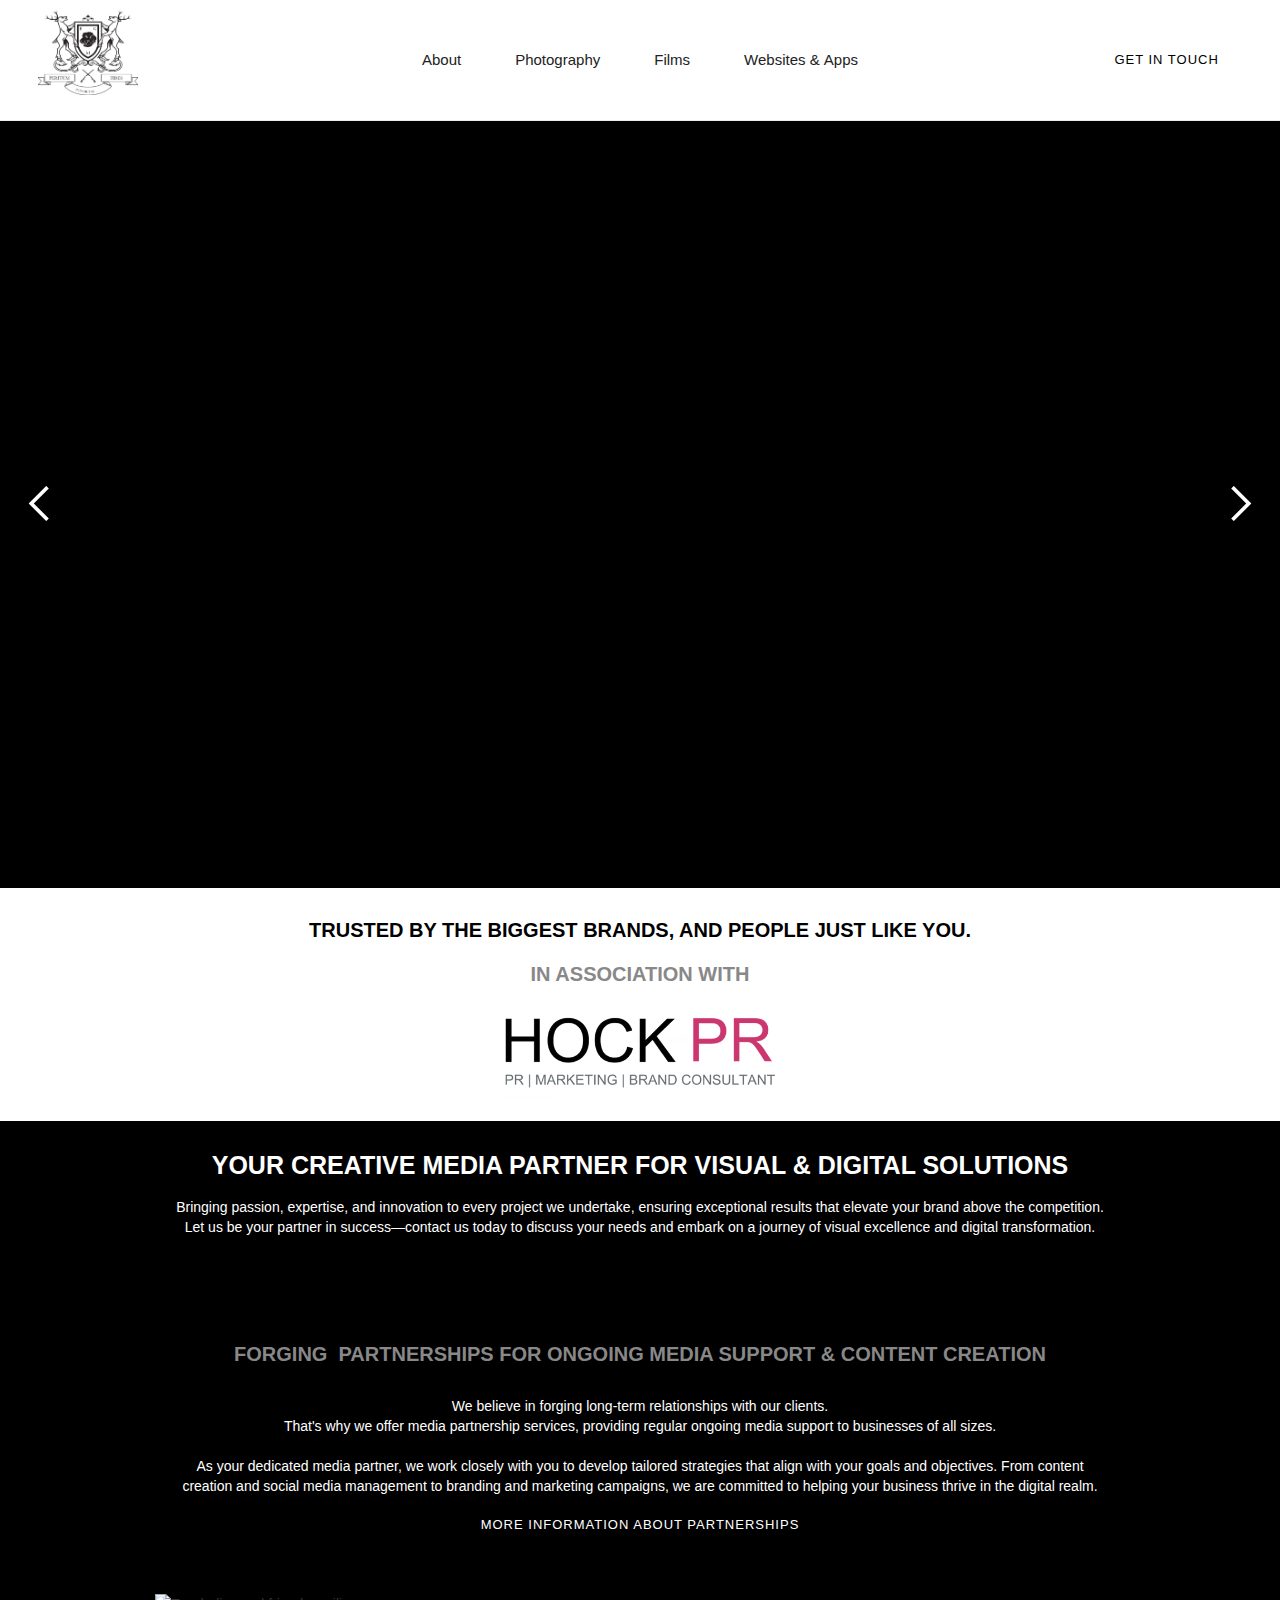
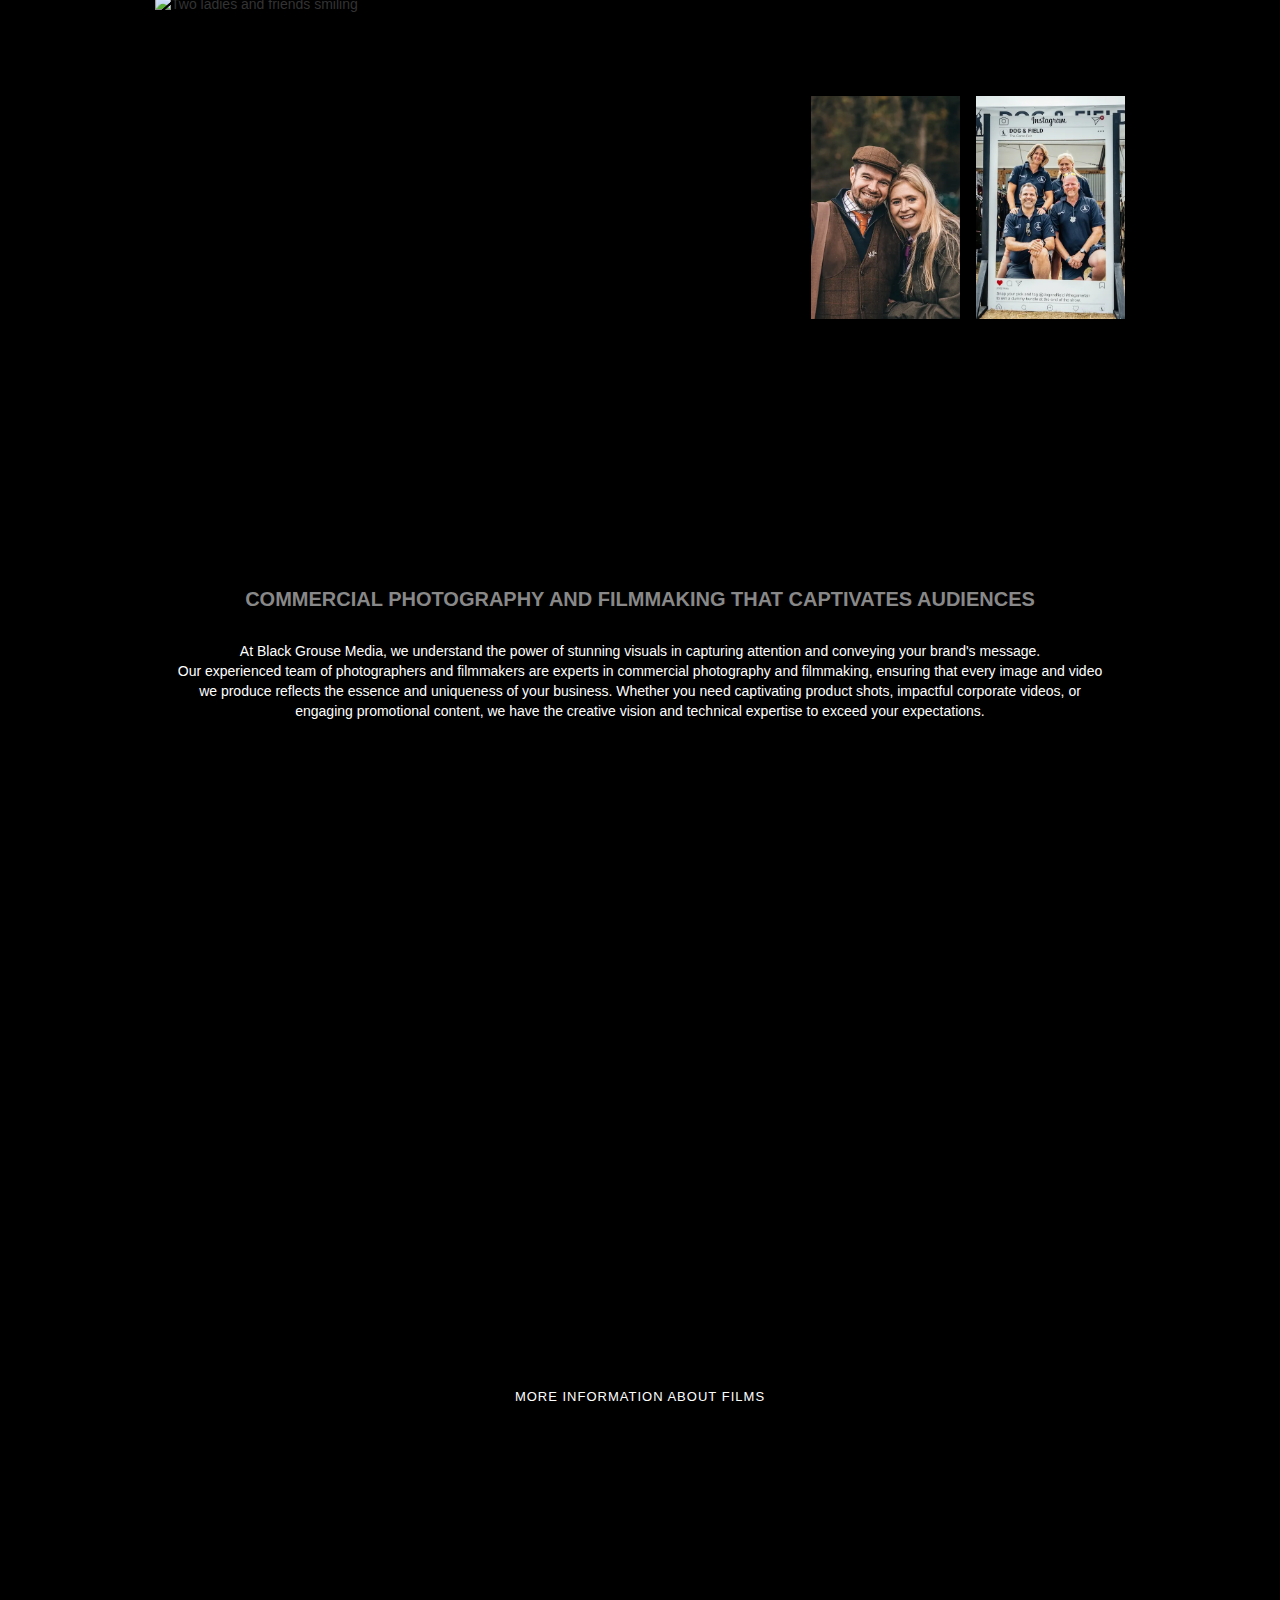
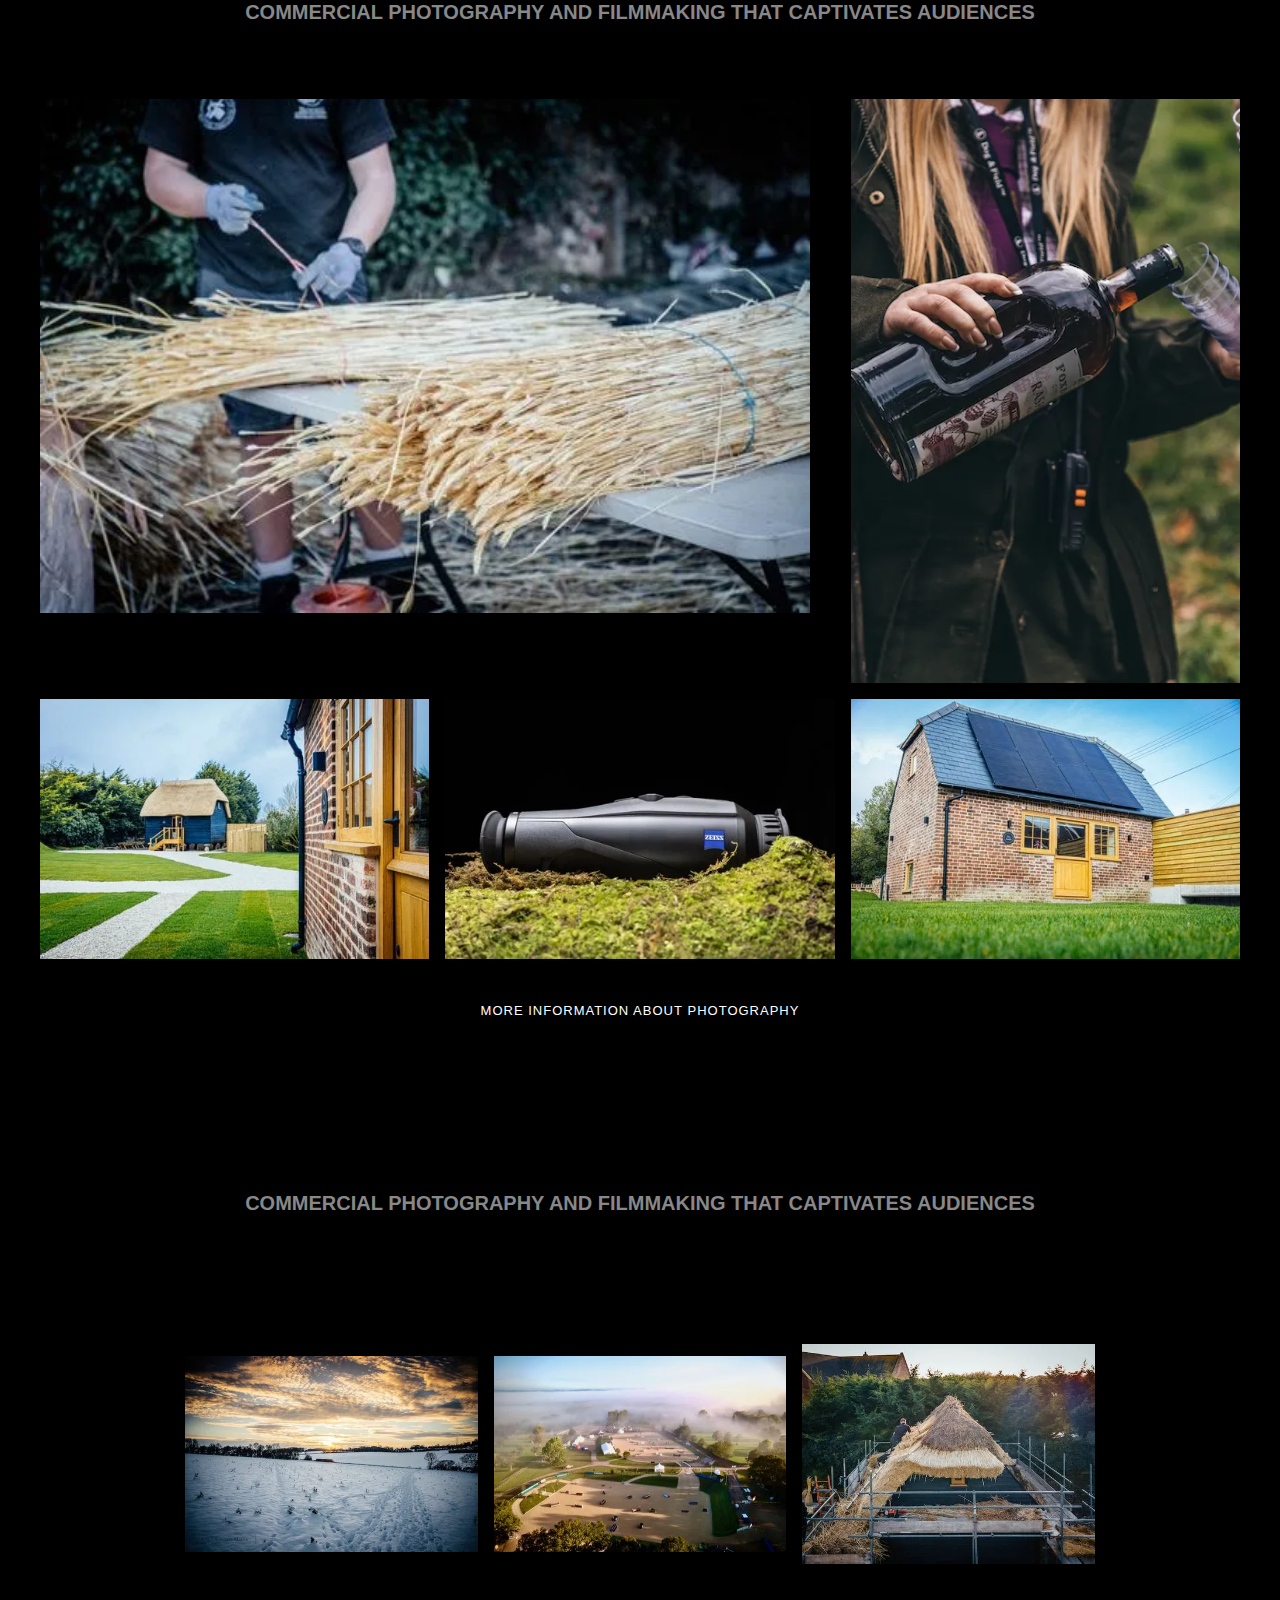
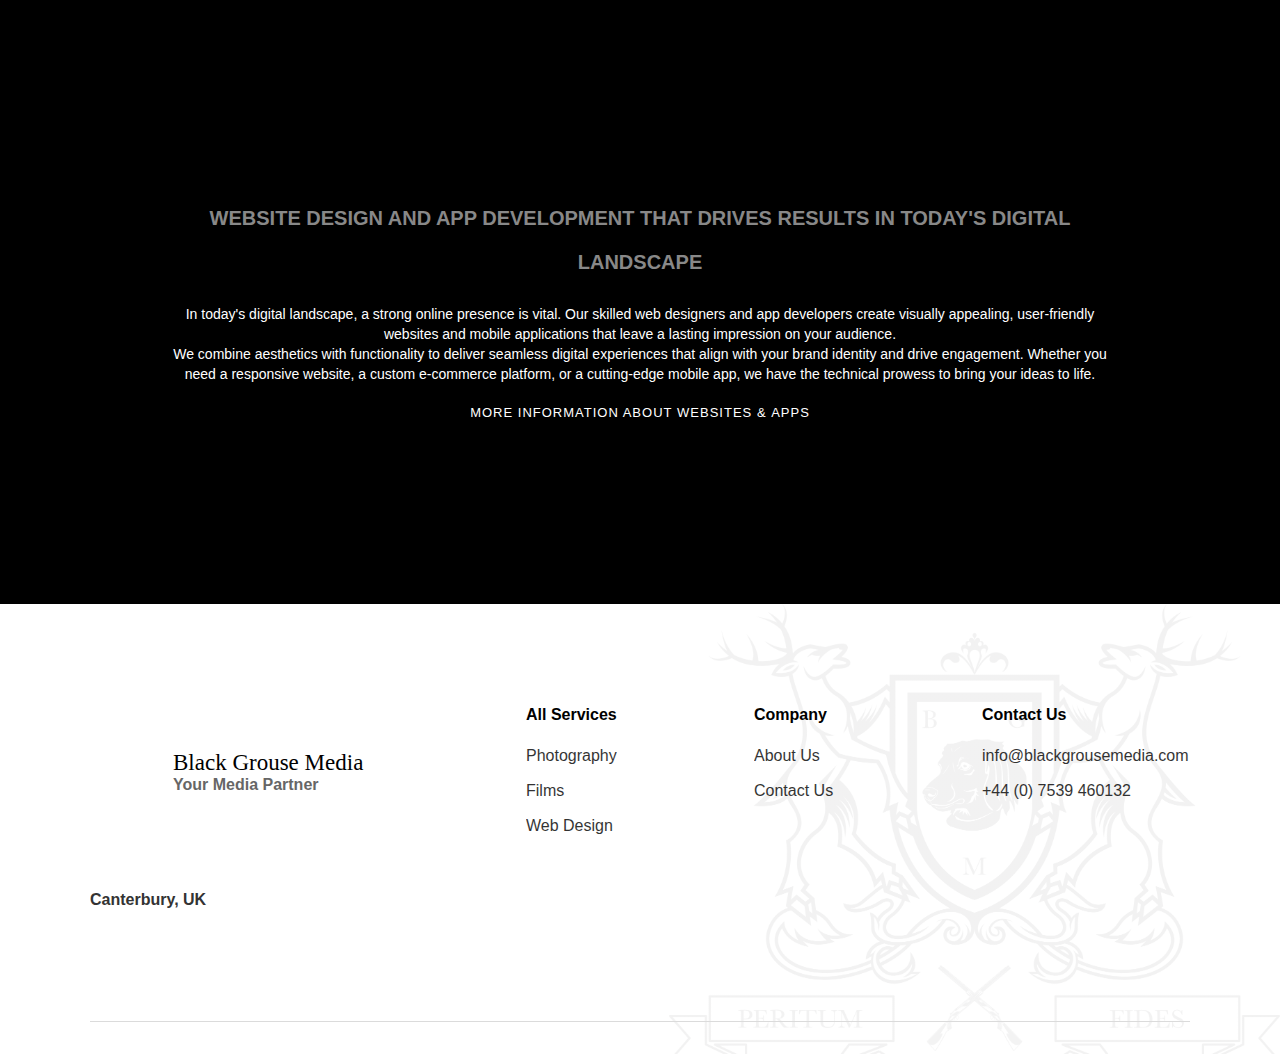
==== commit 9fd01140: "Add files via upload" ====
--- a/index.html
+++ b/index.html
@@ -1,4 +1,4 @@
-<!DOCTYPE html><!--  Last Published: Thu May 11 2023 19:55:16 GMT+0000 (Coordinated Universal Time)  -->
+<!DOCTYPE html><!--  Last Published: Thu May 11 2023 20:33:39 GMT+0000 (Coordinated Universal Time)  -->
 <html data-wf-page="6458ffe09e33659e5f600ff1" data-wf-site="6458ffe09e3365179b600ff0">
 <head>
   <meta charset="utf-8">
@@ -167,29 +167,7 @@
         </div>
       </div>
       <div class="wrapper-2 hidden">
-        <div class="background-video-div">
-          <div data-poster-url="https://uploads-ssl.webflow.com/6458ffe09e3365179b600ff0/645914ad4501f6fe61655895_BGM BGH-poster-00001.jpg" data-video-urls="https://uploads-ssl.webflow.com/6458ffe09e3365179b600ff0/645914ad4501f6fe61655895_BGM BGH-transcode.mp4,https://uploads-ssl.webflow.com/6458ffe09e3365179b600ff0/645914ad4501f6fe61655895_BGM BGH-transcode.webm" data-autoplay="true" data-loop="true" data-wf-ignore="true" class="background-video-2 w-background-video w-background-video-atom"><video id="a8f9cfa0-3b19-9274-c530-11608edae56f-video" autoplay="" loop="" style="background-image:url(&quot;https://uploads-ssl.webflow.com/6458ffe09e3365179b600ff0/645914ad4501f6fe61655895_BGM BGH-poster-00001.jpg&quot;)" muted="" playsinline="" data-wf-ignore="true" data-object-fit="cover">
-              <source src="https://uploads-ssl.webflow.com/6458ffe09e3365179b600ff0/645914ad4501f6fe61655895_BGM BGH-transcode.mp4" data-wf-ignore="true">
-              <source src="https://uploads-ssl.webflow.com/6458ffe09e3365179b600ff0/645914ad4501f6fe61655895_BGM BGH-transcode.webm" data-wf-ignore="true">
-            </video><noscript>
-              <style>
-  [data-wf-bgvideo-fallback-img] {
-    display: none;
-  }
-  @media (prefers-reduced-motion: reduce) {
-    [data-wf-bgvideo-fallback-img] {
-      position: absolute;
-      z-index: -100;
-      display: inline-block;
-      height: 100%;
-      width: 100%;
-      object-fit: cover;
-    }
-  }</style><img data-wf-bgvideo-fallback-img="true" src="documents/BGM-BGH.mp4" alt="">
-            </noscript>
-            <div aria-live="polite"><button type="button" data-w-bg-video-control="true" aria-controls="a8f9cfa0-3b19-9274-c530-11608edae56f-video" class="w-backgroundvideo-backgroundvideoplaypausebutton w-background-video--control"><span><img src="https://uploads-ssl.webflow.com/6022af993a6b2191db3ed10c/628299f8aa233b83918e24fd_Pause.svg" loading="lazy" alt="Pause video"></span><span hidden=""><img loading="lazy" alt="Play video" src="https://uploads-ssl.webflow.com/6022af993a6b2191db3ed10c/628298b20ae0236682d4b87f_Play-24.svg"></span></button></div>
-          </div>
-        </div>
+        <div class="background-video-div"></div>
       </div>
       <a href="videography-films.html" target="_blank" class="button-menu standard w-button">MORE INFORMATION ABOUT FILMS</a>
     </div>
@@ -220,29 +198,7 @@
         <div class="wrapper-2"></div>
         <div class="wrapper-2">
           <div class="row flex">
-            <div id="w-node-_40963772-4704-fa32-4a85-2d219cb12242-5f600ff1" class="div-block-6">
-              <div data-poster-url="videos/Drone-poster-00001.jpg" data-video-urls="videos/Drone-transcode.mp4,videos/Drone-transcode.webm" data-autoplay="true" data-loop="true" data-wf-ignore="true" class="hidden w-background-video w-background-video-atom"><video id="02388f8d-b64d-f64c-41a4-86b26c6d1f12-video" autoplay="" loop="" style="background-image:url(&quot;videos/Drone-poster-00001.jpg&quot;)" muted="" playsinline="" data-wf-ignore="true" data-object-fit="cover">
-                  <source src="videos/Drone-transcode.mp4" data-wf-ignore="true">
-                  <source src="videos/Drone-transcode.webm" data-wf-ignore="true">
-                </video><noscript>
-                  <style>
-  [data-wf-bgvideo-fallback-img] {
-    display: none;
-  }
-  @media (prefers-reduced-motion: reduce) {
-    [data-wf-bgvideo-fallback-img] {
-      position: absolute;
-      z-index: -100;
-      display: inline-block;
-      height: 100%;
-      width: 100%;
-      object-fit: cover;
-    }
-  }</style><img data-wf-bgvideo-fallback-img="true" src="documents/Drone.mp4" alt="">
-                </noscript>
-                <div aria-live="polite"><button type="button" data-w-bg-video-control="true" aria-controls="02388f8d-b64d-f64c-41a4-86b26c6d1f12-video" class="w-backgroundvideo-backgroundvideoplaypausebutton w-background-video--control"><span><img src="https://uploads-ssl.webflow.com/6022af993a6b2191db3ed10c/628299f8aa233b83918e24fd_Pause.svg" loading="lazy" alt="Pause video"></span><span hidden=""><img loading="lazy" alt="Play video" src="https://uploads-ssl.webflow.com/6022af993a6b2191db3ed10c/628298b20ae0236682d4b87f_Play-24.svg"></span></button></div>
-              </div>
-            </div><img src="images/_36A3429.webp" width="640" height="427" sizes="(max-width: 479px) 77vw, (max-width: 767px) 83vw, (max-width: 991px) 618px, 292.6640625px" srcset="images/_36A3429-p-500.jpeg 500w, images/_36A3429.webp 640w" alt="A drone shot of a snowy field with an orange sunset
+            <div id="w-node-_40963772-4704-fa32-4a85-2d219cb12242-5f600ff1" class="div-block-6"></div><img src="images/_36A3429.webp" width="640" height="427" sizes="(max-width: 479px) 77vw, (max-width: 767px) 83vw, (max-width: 991px) 618px, 292.6640625px" srcset="images/_36A3429-p-500.jpeg 500w, images/_36A3429.webp 640w" alt="A drone shot of a snowy field with an orange sunset
 " class="lightbox-image"><img src="images/IMG_0147.webp" width="640" height="427" sizes="(max-width: 479px) 77vw, (max-width: 767px) 83vw, (max-width: 991px) 618px, 292.671875px" srcset="images/IMG_0147-p-500.jpeg 500w, images/IMG_0147.webp 640w" alt="a drone shot over an equestrian arena early in the morning - featuring hickstead showground" class="lightbox-image"><img src="images/DJI_0019.webp" width="625" height="427" sizes="(max-width: 479px) 77vw, (max-width: 767px) 83vw, (max-width: 991px) 618px, 292.6640625px" srcset="images/DJI_0019-p-500.jpeg 500w, images/DJI_0019.webp 640w" alt="A drone shot of a roof being thatched" class="lightbox-image">
             <div id="w-node-_1755ad9c-6345-2352-2129-0fb391bce636-5f600ff1" class="col lg-8 md-4"></div>
           </div>
@@ -256,29 +212,7 @@
         <div class="wrapper-2"></div>
         <div class="wrapper-2">
           <div class="row">
-            <div id="w-node-f0b06e15-3518-46b7-3141-c16b0b4722db-5f600ff1" class="div-block-6">
-              <div data-poster-url="https://uploads-ssl.webflow.com/6458ffe09e3365179b600ff0/645ce806454115919076ee15_D&amp;F App Promo-poster-00001.jpg" data-video-urls="https://uploads-ssl.webflow.com/6458ffe09e3365179b600ff0/645ce806454115919076ee15_D&amp;F App Promo-transcode.mp4,https://uploads-ssl.webflow.com/6458ffe09e3365179b600ff0/645ce806454115919076ee15_D&amp;F App Promo-transcode.webm" data-autoplay="true" data-loop="true" data-wf-ignore="true" class="background-video-3 w-background-video w-background-video-atom"><video id="f0b06e15-3518-46b7-3141-c16b0b4722dc-video" autoplay="" loop="" style="background-image:url(&quot;https://uploads-ssl.webflow.com/6458ffe09e3365179b600ff0/645ce806454115919076ee15_D&amp;F App Promo-poster-00001.jpg&quot;)" muted="" playsinline="" data-wf-ignore="true" data-object-fit="cover">
-                  <source src="https://uploads-ssl.webflow.com/6458ffe09e3365179b600ff0/645ce806454115919076ee15_D&amp;F App Promo-transcode.mp4" data-wf-ignore="true">
-                  <source src="https://uploads-ssl.webflow.com/6458ffe09e3365179b600ff0/645ce806454115919076ee15_D&amp;F App Promo-transcode.webm" data-wf-ignore="true">
-                </video><noscript>
-                  <style>
-  [data-wf-bgvideo-fallback-img] {
-    display: none;
-  }
-  @media (prefers-reduced-motion: reduce) {
-    [data-wf-bgvideo-fallback-img] {
-      position: absolute;
-      z-index: -100;
-      display: inline-block;
-      height: 100%;
-      width: 100%;
-      object-fit: cover;
-    }
-  }</style><img data-wf-bgvideo-fallback-img="true" src="documents/DF-App-Promo.mp4" alt="">
-                </noscript>
-                <div aria-live="polite"><button type="button" data-w-bg-video-control="true" aria-controls="f0b06e15-3518-46b7-3141-c16b0b4722dc-video" class="w-backgroundvideo-backgroundvideoplaypausebutton w-background-video--control"><span><img src="https://uploads-ssl.webflow.com/6022af993a6b2191db3ed10c/628299f8aa233b83918e24fd_Pause.svg" loading="lazy" alt="Pause video"></span><span hidden=""><img loading="lazy" alt="Play video" src="https://uploads-ssl.webflow.com/6022af993a6b2191db3ed10c/628298b20ae0236682d4b87f_Play-24.svg"></span></button></div>
-              </div>
-            </div>
+            <div id="w-node-f0b06e15-3518-46b7-3141-c16b0b4722db-5f600ff1" class="div-block-6"></div>
             <div id="w-node-f0b06e15-3518-46b7-3141-c16b0b4722e5-5f600ff1" class="col lg-8 md-4"></div>
           </div>
         </div>
@@ -287,8 +221,8 @@
       <h1 class="smaller-heading">Website Design and App Development that Drives Results in today&#x27;s digital landscape</h1>
       <p class="paragraph-white centred"><br>In today&#x27;s digital landscape, a strong online presence is vital. Our skilled web designers and app developers create visually appealing, user-friendly websites and mobile applications that leave a lasting impression on your audience. <br>We combine aesthetics with functionality to deliver seamless digital experiences that align with your brand identity and drive engagement. Whether you need a responsive website, a custom e-commerce platform, or a cutting-edge mobile app, we have the technical prowess to bring your ideas to life.</p>
       <a href="https://webflow.grsm.io/flowbase?content=Webflow-Cloneable-Navigation-CLONE" target="_blank" class="button-menu standard w-button">MORE INFORMATION ABOUT WEBSITES &amp; APPS</a>
-      <div class="web-gallery-wrap"><img src="images/MBD-mockup.webp" loading="lazy" sizes="100vw" srcset="images/MBD-mockup-p-500.png 500w, images/MBD-mockup-p-800.png 800w, images/MBD-mockup-p-1080.png 1080w, images/MBD-mockup-p-1600.png 1600w, images/MBD-mockup.webp 2000w" alt="A mockup of a computer and phone and tablet with a website showing maddiburchelldressage.com"><img src="images/Fastnet-mockup.webp" loading="lazy" sizes="100vw" srcset="images/Fastnet-mockup-p-500.png 500w, images/Fastnet-mockup-p-800.png 800w, images/Fastnet-mockup-p-1080.png 1080w, images/Fastnet-mockup-p-1600.png 1600w, images/Fastnet-mockup.webp 2000w" alt="a mockup of several devices including an imac, phone and tablet with a website visible"><img src="images/liftingworx-mockup.webp" loading="lazy" sizes="100vw" srcset="images/liftingworx-mockup-p-500.png 500w, images/liftingworx-mockup-p-800.png 800w, images/liftingworx-mockup-p-1080.png 1080w, images/liftingworx-mockup-p-1600.png 1600w, images/liftingworx-mockup.webp 2000w" alt="a mockup of several devices including an imac, phone and tablet with a website visible
-"><img src="images/TDC-mockup.webp" loading="lazy" sizes="100vw" srcset="images/TDC-mockup-p-500.png 500w, images/TDC-mockup-p-800.png 800w, images/TDC-mockup-p-1080.png 1080w, images/TDC-mockup-p-1600.png 1600w, images/TDC-mockup.webp 2000w" alt="a mockup of several devices including an imac, phone and tablet with a website visible"></div>
+      <div class="web-gallery-wrap"><img src="images/MBD-mockup.webp" loading="lazy" sizes="(max-width: 479px) 100vw, (max-width: 767px) 49vw, (max-width: 991px) 355.9921875px, 223px" srcset="images/MBD-mockup-p-500.png 500w, images/MBD-mockup-p-800.png 800w, images/MBD-mockup-p-1080.png 1080w, images/MBD-mockup-p-1600.png 1600w, images/MBD-mockup.webp 2000w" alt="A mockup of a computer and phone and tablet with a website showing maddiburchelldressage.com"><img src="images/Fastnet-mockup.webp" loading="lazy" sizes="(max-width: 479px) 100vw, (max-width: 767px) 49vw, (max-width: 991px) 355.9921875px, 223px" srcset="images/Fastnet-mockup-p-500.png 500w, images/Fastnet-mockup-p-800.png 800w, images/Fastnet-mockup-p-1080.png 1080w, images/Fastnet-mockup-p-1600.png 1600w, images/Fastnet-mockup.webp 2000w" alt="a mockup of several devices including an imac, phone and tablet with a website visible"><img src="images/liftingworx-mockup.webp" loading="lazy" sizes="(max-width: 479px) 100vw, (max-width: 767px) 49vw, (max-width: 991px) 355.9921875px, 223px" srcset="images/liftingworx-mockup-p-500.png 500w, images/liftingworx-mockup-p-800.png 800w, images/liftingworx-mockup-p-1080.png 1080w, images/liftingworx-mockup-p-1600.png 1600w, images/liftingworx-mockup.webp 2000w" alt="a mockup of several devices including an imac, phone and tablet with a website visible
+"><img src="images/TDC-mockup.webp" loading="lazy" sizes="(max-width: 479px) 100vw, (max-width: 767px) 49vw, (max-width: 991px) 355.9921875px, 223px" srcset="images/TDC-mockup-p-500.png 500w, images/TDC-mockup-p-800.png 800w, images/TDC-mockup-p-1080.png 1080w, images/TDC-mockup-p-1600.png 1600w, images/TDC-mockup.webp 2000w" alt="a mockup of several devices including an imac, phone and tablet with a website visible"></div>
     </div>
   </div>
   <section class="section-2 wf-section">
--- a/css/bgm-2023.css
+++ b/css/bgm-2023.css
@@ -1,13 +1,3 @@
-.w-backgroundvideo-backgroundvideoplaypausebutton:focus-visible {
-  outline-offset: 2px;
-  border-radius: 50%;
-  outline: 2px solid #3b79c3;
-}
-
-.w-form-formrecaptcha {
-  margin-bottom: 8px;
-}
-
 a {
   color: #fff;
   text-decoration: none;
@@ -998,7 +988,7 @@
 }
 
 .section-dark.with-grade {
-  background-image: linear-gradient(rgba(0, 0, 0, 0), #000 67%);
+  background-image: linear-gradient(rgba(0, 0, 0, .59), #000 67%);
 }
 
 .hero3-text-wrapper {
